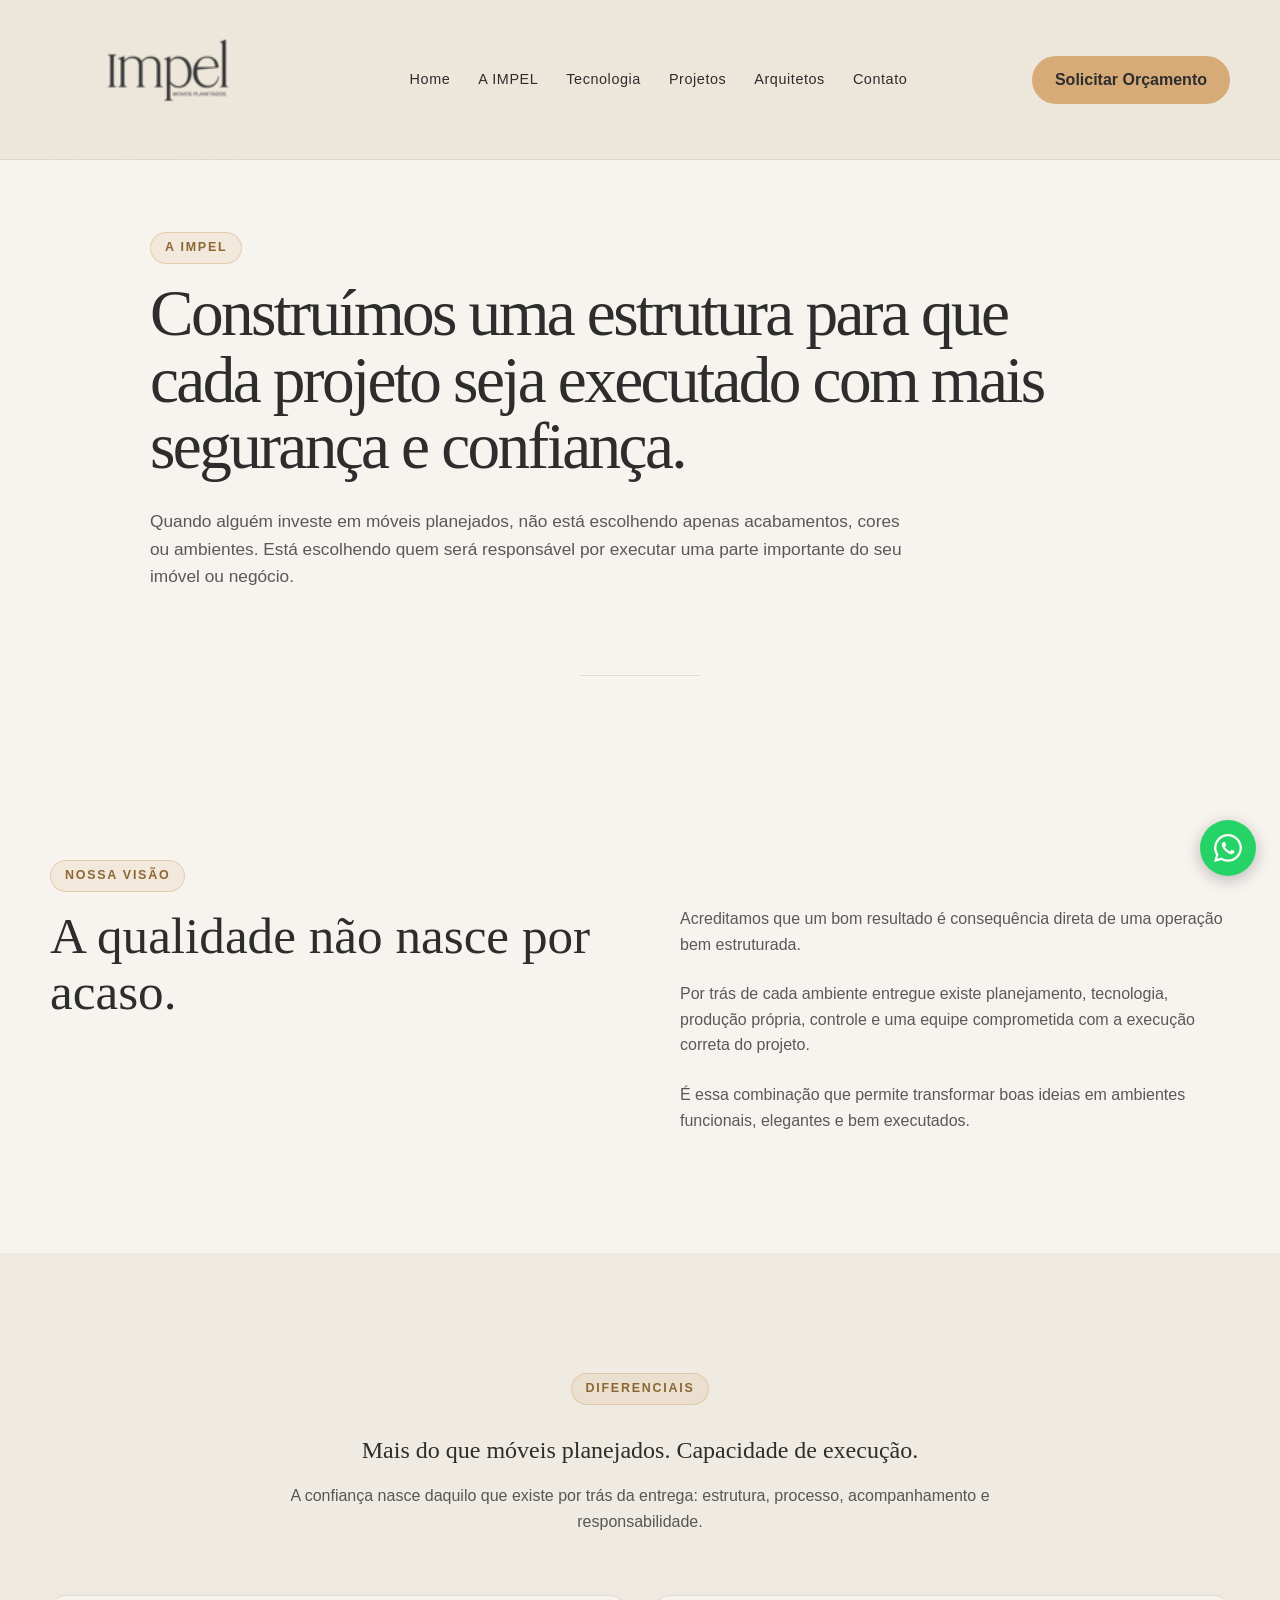
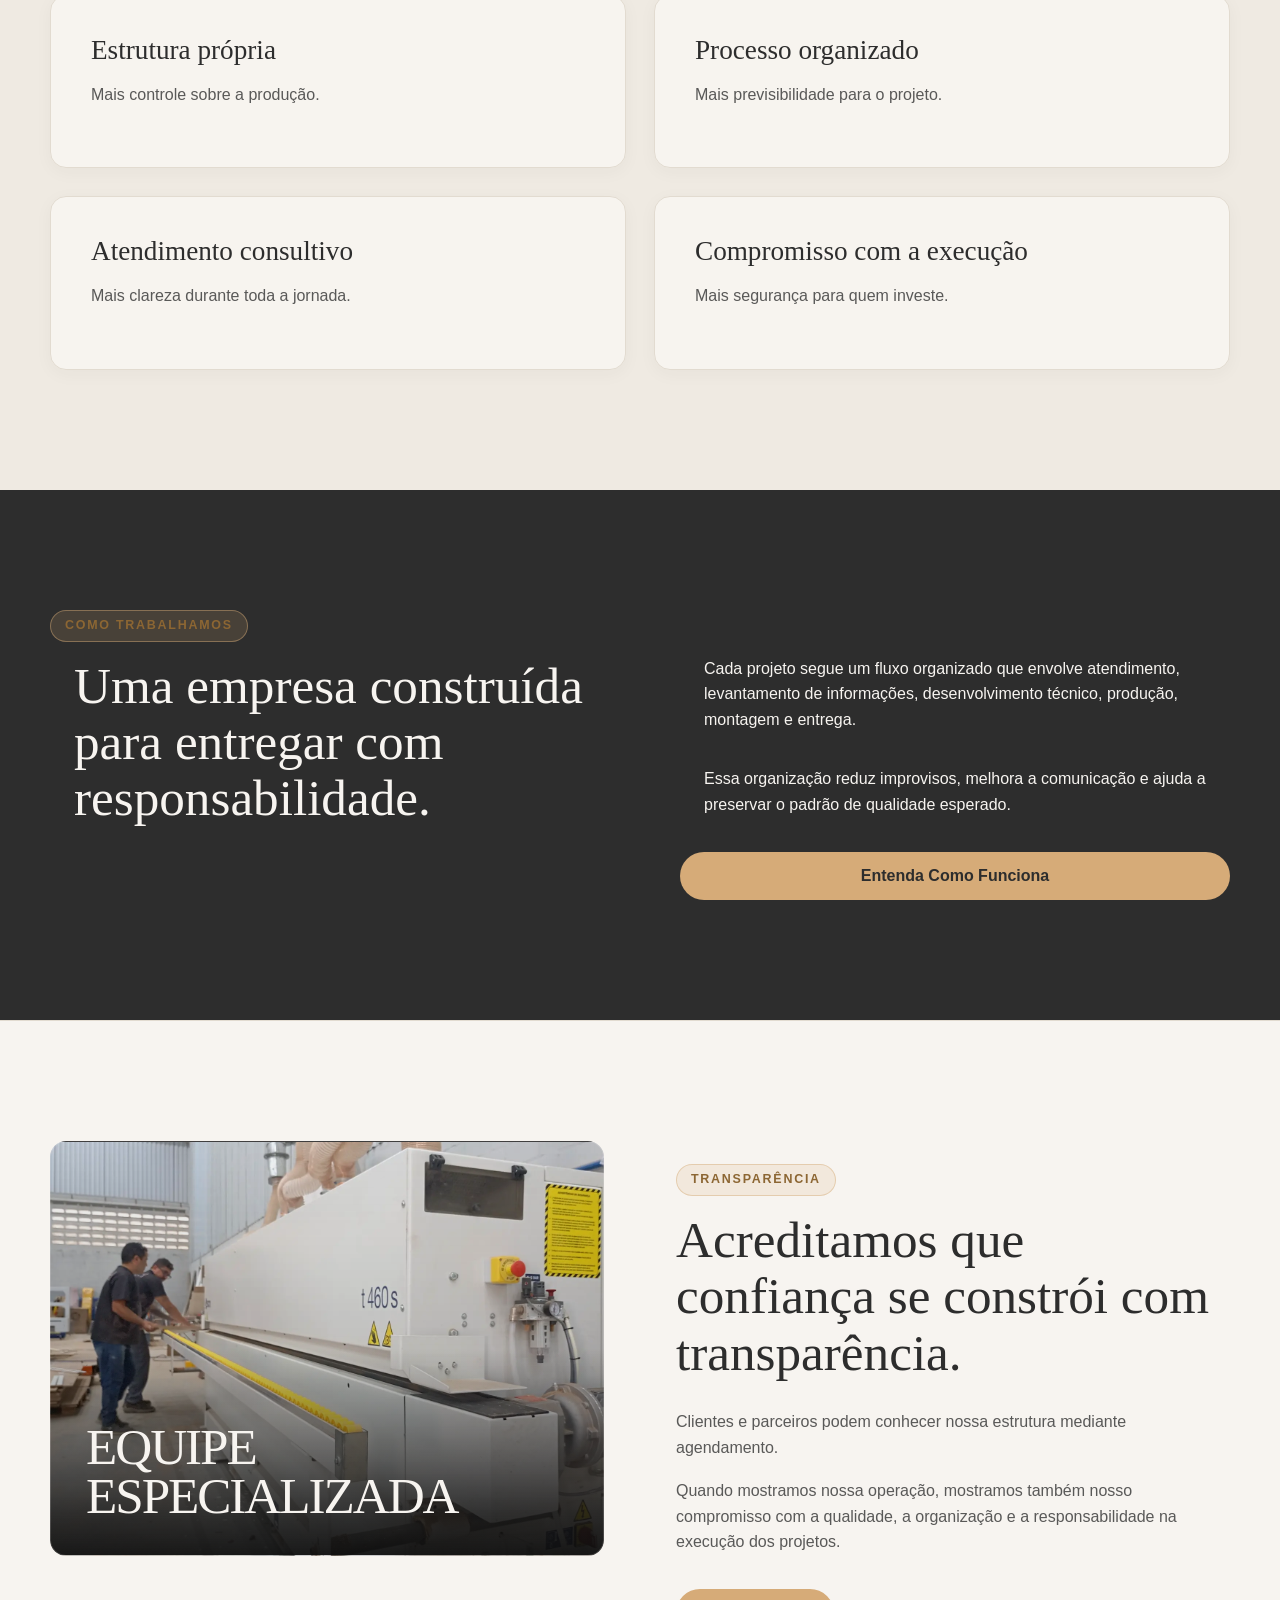
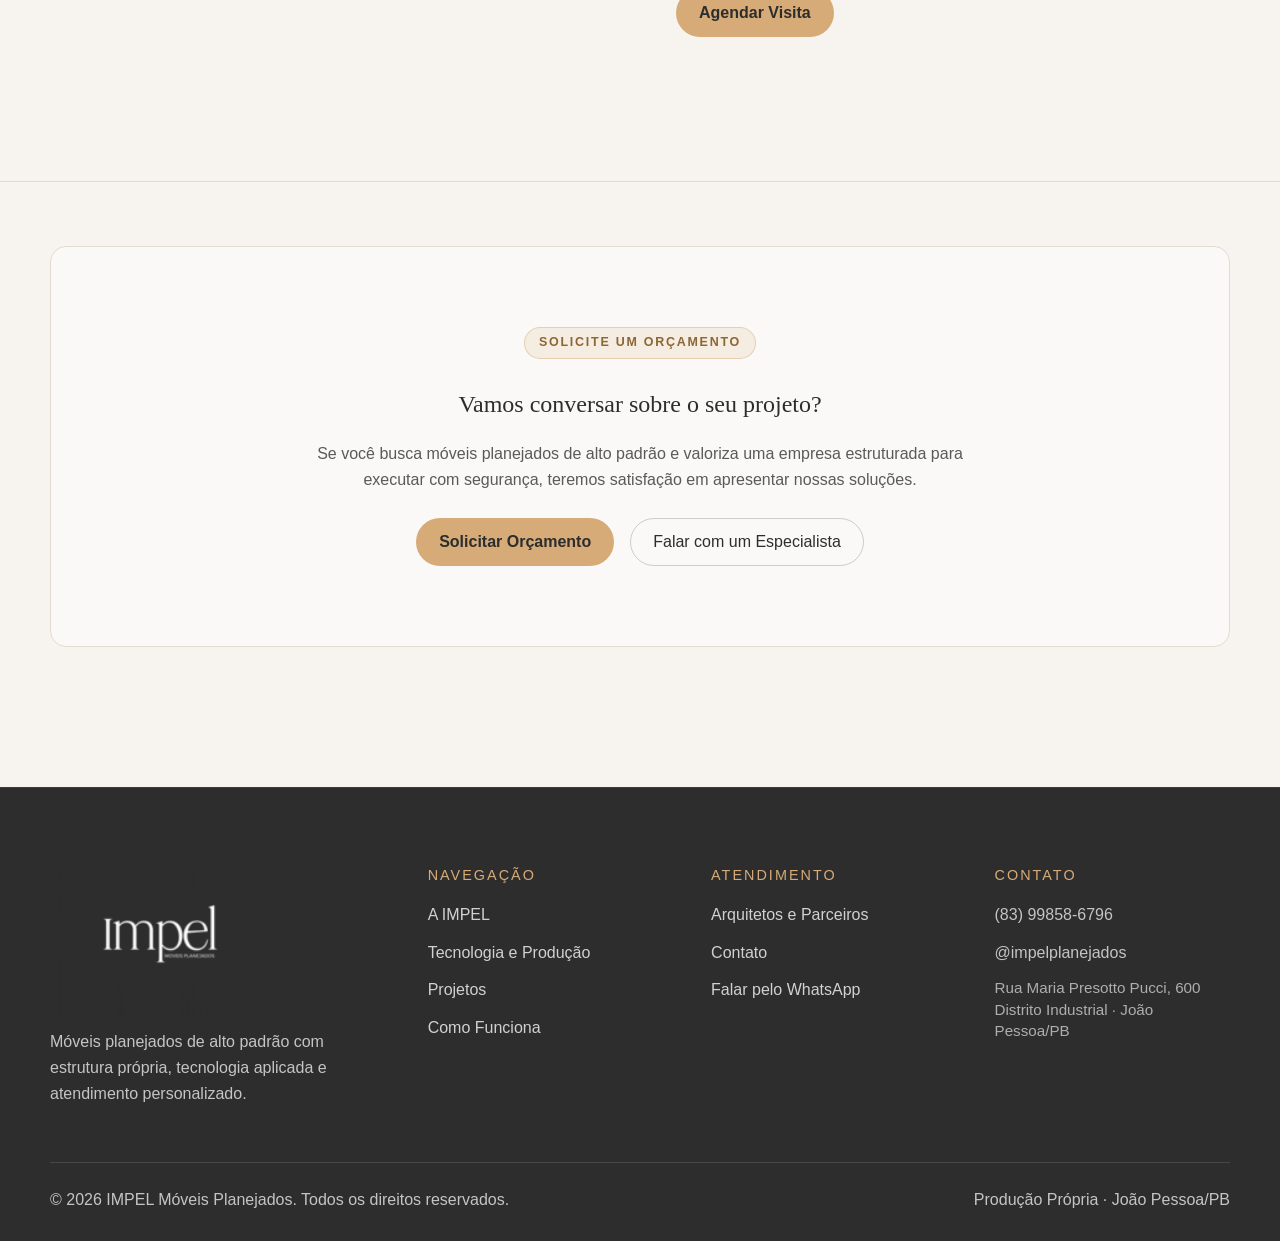
==== a-impel.html @ 63edb533 "fix(site): padroniza paleta oficial, blinda gatilhos whatsapp e adiciona sitemap/open-graph" ====
<!DOCTYPE html>
<html lang="pt-BR">
<head>
  <meta charset="UTF-8" />
  <meta name="viewport" content="width=device-width, initial-scale=1.0" />

  <title>A IMPEL | Estrutura, Processo e Confiança</title>
  <link rel="icon" type="image/x-icon" href="/favicon.ico" />
  <link rel="apple-touch-icon" href="/assets/images/icon-192.png" />
  <meta name="description" content="Conheça a IMPEL e descubra por que estrutura, processo e capacidade de execução fazem diferença em um projeto de móveis planejados." />
  <link rel="canonical" href="https://impel-site.pages.dev/a-impel.html" />
  <meta property="og:type" content="website" />
  <meta property="og:url" content="https://impel-site.pages.dev/a-impel.html" />
  <meta property="og:title" content="A IMPEL | Indústria de Móveis Planejados" />
  <meta property="og:description" content="Conheça a fábrica própria, parque tecnológico e o processo produtivo de alto padrão da IMPEL Móveis Planejados." />
  <meta property="og:image" content="https://impel-site.pages.dev/assets/fabrica/cnc-operacao-impel.webp" />
  <meta name="twitter:card" content="summary_large_image" />

  <link rel="stylesheet" href="css/reset.css" />
  <link rel="stylesheet" href="css/variables.css" />
  <link rel="stylesheet" href="css/base.css" />
  <link rel="stylesheet" href="css/layout.css" />
  <link rel="stylesheet" href="css/components.css" />
  <link rel="stylesheet" href="css/pages.css" />
  <link rel="stylesheet" href="css/responsive.css" />
</head>

<body>
  <div id="site-header"></div>

  <main>
    <section class="page-hero">
      <div class="container page-hero-content">
        <span class="eyebrow">A IMPEL</span>
        <h1>Construímos uma estrutura para que cada projeto seja executado com mais segurança e confiança.</h1>
        <p>
          Quando alguém investe em móveis planejados, não está escolhendo apenas acabamentos,
          cores ou ambientes. Está escolhendo quem será responsável por executar uma parte
          importante do seu imóvel ou negócio.
        </p>
      </div>
    </section>

<div class="section-divider"></div>

    <section class="section">
      <div class="container section-grid">
        <div>
          <span class="eyebrow">Nossa visão</span>
          <h2>A qualidade não nasce por acaso.</h2>
        </div>

        <div class="section-text">
          <p>
            Acreditamos que um bom resultado é consequência direta de uma operação bem estruturada.
          </p>
          <p>
            Por trás de cada ambiente entregue existe planejamento, tecnologia, produção própria,
            controle e uma equipe comprometida com a execução correta do projeto.
          </p>
          <p>
            É essa combinação que permite transformar boas ideias em ambientes funcionais,
            elegantes e bem executados.
          </p>
        </div>
      </div>
    </section>

    <section class="section section-muted">
      <div class="container">
        <div class="section-heading">
          <span class="eyebrow">Diferenciais</span>
          <h2>Mais do que móveis planejados. Capacidade de execução.</h2>
          <p>
            A confiança nasce daquilo que existe por trás da entrega: estrutura, processo,
            acompanhamento e responsabilidade.
          </p>
        </div>

        <div class="cards-grid">
          <article class="info-card">
            <h3>Estrutura própria</h3>
            <p>Mais controle sobre a produção.</p>
          </article>

          <article class="info-card">
            <h3>Processo organizado</h3>
            <p>Mais previsibilidade para o projeto.</p>
          </article>

          <article class="info-card">
            <h3>Atendimento consultivo</h3>
            <p>Mais clareza durante toda a jornada.</p>
          </article>

          <article class="info-card">
            <h3>Compromisso com a execução</h3>
            <p>Mais segurança para quem investe.</p>
          </article>
        </div>
      </div>
    </section>

    <section class="section section-dark">
      <div class="container section-grid">
        <div>
          <span class="eyebrow">Como trabalhamos</span>
          <h2>Uma empresa construída para entregar com responsabilidade.</h2>
        </div>

        <div class="section-text">
          <p>
            Cada projeto segue um fluxo organizado que envolve atendimento, levantamento de informações,
            desenvolvimento técnico, produção, montagem e entrega.
          </p>
          <p>
            Essa organização reduz improvisos, melhora a comunicação e ajuda a preservar o padrão
            de qualidade esperado.
          </p>

          <a href="como-funciona.html" class="btn btn-light">Entenda Como Funciona</a>
        </div>
      </div>
    </section>

    <section class="section structure-preview">
      <div class="container structure-grid">
        <div class="structure-visual">
          <div class="image-placeholder" data-bg style="background-image: url('/assets/fabrica/coladeira-borda-equipe.webp');">
            <span>Equipe Especializada</span>
          </div>
        </div>

        <div class="structure-content">
          <span class="eyebrow">Transparência</span>
          <h2>Acreditamos que confiança se constrói com transparência.</h2>
          <p>
            Clientes e parceiros podem conhecer nossa estrutura mediante agendamento.
          </p>
          <p>
            Quando mostramos nossa operação, mostramos também nosso compromisso com a qualidade,
            a organização e a responsabilidade na execução dos projetos.
          </p>

          <a class="btn btn-primary" href=\"https://wa.me/5583998586796?text=Ol%C3%A1%2C%20gostaria%20de%20solicitar%20um%20or%C3%A7amento%20para%20meu%20projeto.\" target=\"_blank\" rel=\"noopener\">Agendar Visita</a>
        </div>
      </div>
    </section>

    <section class="section final-cta">
      <div class="container final-cta-box">
        <span class="eyebrow">Solicite um orçamento</span>
        <h2>Vamos conversar sobre o seu projeto?</h2>
        <p>
          Se você busca móveis planejados de alto padrão e valoriza uma empresa estruturada
          para executar com segurança, teremos satisfação em apresentar nossas soluções.
        </p>

        <div class="hero-actions">
          <a class="btn btn-primary" href=\"https://wa.me/5583998586796?text=Ol%C3%A1%2C%20gostaria%20de%20solicitar%20um%20or%C3%A7amento%20para%20meu%20projeto.\" target=\"_blank\" rel=\"noopener\">Solicitar Orçamento</a>
          <button class="btn btn-secondary" data-whatsapp>Falar com um Especialista</button>
        </div>
      </div>
    </section>
  </main>

  <div id="site-footer"></div>

  <a class="whatsapp-float" href=\"https://wa.me/5583998586796?text=Ol%C3%A1%2C%20gostaria%20de%20solicitar%20um%20or%C3%A7amento%20para%20meu%20projeto.\" target=\"_blank\" rel=\"noopener\" style=\"text-decoration: none;\" aria-label="Falar no WhatsApp">
    <svg viewBox="0 0 32 32">
      <path d="M16 2a13.9 13.9 0 0 0-12 20.9L2 30l7.3-1.9A13.9 13.9 0 1 0 16 2zm0 25.5a11.5 11.5 0 0 1-5.9-1.6l-.4-.3-4.4 1.1 1.2-4.2-.3-.4A11.6 11.6 0 1 1 16 27.5zm6.4-8.6c-.3-.2-2-.9-2.3-1s-.5-.2-.7.2-.8 1-1 1.2-.4.2-.7 0a9.2 9.2 0 0 1-2.7-1.7 10.1 10.1 0 0 1-1.9-2.3c-.2-.3 0-.5.1-.7l.5-.6c.2-.2.3-.4.4-.6a.7.7 0 0 0 0-.7c-.1-.2-.7-1.7-.9-2.3s-.5-.5-.7-.5h-.6a1.2 1.2 0 0 0-.9.4 3.7 3.7 0 0 0-1.2 2.7 6.4 6.4 0 0 0 1.4 3.5 14.7 14.7 0 0 0 5.6 5 5 5 0 0 0 3.3.6 3.1 3.1 0 0 0 2.1-1.5 2.5 2.5 0 0 0 .2-1.5c-.1-.1-.3-.2-.6-.3z"/>
    </svg>
  </a>

  <script src="js/includes.js"></script>
  <script src="data/settings.js"></script>
  <script src="data/company.js"></script>
  <script src="js/whatsapp.js"></script>
  <script src="js/forms.js"></script>
  <script src="js/menu.js"></script>
  <script src="js/main.js"></script>
</body>
</html>
---- css/variables.css ----
:root {
  --color-charcoal: #2D2D2D;
  --color-taupe: #AF9F8F;
  --color-gold: #D6AB78;
  --color-sage: #C4C7AC;

  /* Cores de fundo oficiais IMPEL */
  --color-offwhite: #F7F4F0;
  --color-muted: #EFEAE2;
  --color-line: #E2DBD0;
  --color-white: #ffffff;

  --font-title: Georgia, "Times New Roman", serif;
  --font-body: "Montserrat", Arial, sans-serif;

  --container: 1180px;
  --radius: 16px;
  --transition: 300ms ease;
}
---- css/base.css ----
body {
  font-family: var(--font-body);
  background: var(--color-offwhite);
  color: var(--color-charcoal);
  line-height: 1.6;
  position: relative;
  overflow-x: hidden;
}

/* body::before com reticula removido para eliminar distorcao cromatica */

.container {
  width: min(100% - 32px, var(--container));
  margin-inline: auto;
}

h1,
h2,
h3 {
  font-family: var(--font-title);
  line-height: 1.1;
  font-weight: 400;
}

h1 {
  font-size: clamp(2.2rem, 5.1vw, 4.45rem);
  line-height: 1.02;
  letter-spacing: -0.04em;
}

p {
  font-size: 1rem;
  color: rgba(45, 45, 45, 0.78);
}
---- css/layout.css ----
.site-header {
  position: sticky;
  top: 0;
  z-index: 50;
  background: rgba(236, 229, 216, 0.95);
  backdrop-filter: blur(16px);
  border-bottom: 1px solid rgba(45, 45, 45, 0.08);
}

.header-content {
  min-height: 68px;
  display: flex;
  align-items: center;
  justify-content: space-between;
  gap: 32px;
}

.brand {
  display: inline-flex;
  align-items: center;
  width: 235px;
  flex-shrink: 0;
}

.brand img {
  width: 100%;
  height: auto;
  display: block;
}

.desktop-nav {
  display: flex;
  align-items: center;
  gap: 28px;
  font-size: 0.9rem;
  letter-spacing: 0.04em;
  font-weight: 500;
}

.desktop-nav a {
  color: var(--color-charcoal);
  transition: 0.2s ease;
}

.desktop-nav a:hover {
  color: var(--color-gold);
}

.hero {
  min-height: calc(100vh - 68px);
  display: flex;
  align-items: center;
  padding: 38px 0 64px;
}

.hero-grid {
  display: grid;
  grid-template-columns: 1.05fr 0.95fr;
  gap: 24px;
  align-items: center;
}

.hero-content {
  max-width: 700px;
}

.eyebrow {
  display: inline-flex;
  align-items: center;
  margin-bottom: 16px;
  padding: 5px 14px;
  font-size: 0.78rem;
  font-weight: 600;
  text-transform: uppercase;
  letter-spacing: 0.14em;
  color: #8c6633;
  background: rgba(214, 171, 120, 0.16);
  border: 1px solid rgba(214, 171, 120, 0.45);
  border-radius: 999px;
}

.hero-content p {
  max-width: 650px;
  margin-top: 20px;
  font-size: 1.04rem;
}

.hero-actions {
  display: flex;
  gap: 16px;
  margin-top: 26px;
  flex-wrap: wrap;
}

.hero-card {
  min-height: 420px;
  border-radius: var(--radius);
  background: var(--color-taupe);
  display: flex;
  align-items: flex-end;
  padding: 56px;
  color: var(--color-offwhite);
}

.hero-card p {
  color: var(--color-offwhite);
  font-family: var(--font-title);
  font-size: clamp(1.6rem, 2.5vw, 2.5rem);
  line-height: 1.05;
}
---- css/components.css ----
.btn {
  display: inline-flex;
  align-items: center;
  justify-content: center;
  min-height: 48px;
  padding: 0 22px;
  border: 1px solid transparent;
  border-radius: 999px;
  cursor: pointer;
  transition: var(--transition);
  font-weight: 500;
}

.btn-primary {
  background: var(--color-gold);
  color: var(--color-charcoal);
  font-weight: 600;
}

.btn-primary:hover {
  background: var(--color-charcoal);
  color: var(--color-white);
}

.btn-secondary {
  background: transparent;
  color: var(--color-charcoal);
  border-color: rgba(45, 45, 45, 0.22);
}

.btn-secondary:hover {
  border-color: var(--color-gold);
  color: var(--color-gold);
}

.btn-light {
  background: var(--color-gold);
  color: var(--color-charcoal);
  font-weight: 600;
}

.btn-light:hover {
  background: var(--color-offwhite);
  color: var(--color-charcoal);
}

.whatsapp-float {
  position: fixed;
  right: 24px;
  bottom: 24px;
  z-index: 99;
  width: 56px;
  height: 56px;
  border-radius: 50%;
  background: #25D366;
  border: none;
  display: flex;
  align-items: center;
  justify-content: center;
  cursor: pointer;
  box-shadow: 0 4px 16px rgba(0, 0, 0, 0.25);
  transition: transform 0.25s ease, box-shadow 0.25s ease, background 0.25s ease;
  padding: 0;
}

.whatsapp-float svg {
  width: 32px;
  height: 32px;
  fill: #ffffff;
}

.whatsapp-float:hover {
  transform: translateY(-3px) scale(1.03);
  box-shadow: 0 8px 24px rgba(37, 211, 102, 0.35);
  background: #20ba5a;
}

.mobile-menu-toggle {
  display: none;
  width: 44px;
  height: 44px;
  border: 1px solid rgba(45, 45, 45, 0.16);
  border-radius: 999px;
  background: var(--color-offwhite);
  color: var(--color-charcoal);
  font-size: 1.35rem;
  cursor: pointer;
  align-items: center;
  justify-content: center;
}

.mobile-nav {
  display: none;
}

.desktop-nav a {
  letter-spacing: 0.04em;
  font-weight: 500;
  color: var(--color-charcoal);
}

.info-card,
.stat-card,
.step-card,
.process-card,
.project-card,
.portfolio-card,
.contact-card {
  background: rgba(255, 255, 255, 0.45);
  border: 1px solid var(--color-line);
  border-radius: var(--radius);
  box-shadow: 0 4px 18px rgba(45, 45, 45, 0.04);
  transition: var(--transition);
}

.stat-card:hover,
.step-card:hover,
.process-card:hover,
.project-card:hover,
.portfolio-card:hover,
.contact-card:hover {
  border-color: var(--color-taupe);
  transform: translateY(-4px);
  box-shadow: 0 10px 24px rgba(45, 45, 45, 0.08);
}

/* Hover unificado sem piscar cinza */

.section-muted {
  background: var(--color-muted);
}

.section-divider {
  width: 120px;
  height: 1px;
  background: var(--color-line);
  margin: 0 auto 64px;
}

.final-cta {
  padding-top: 64px;
}

.section-dark .info-card {
  background: rgba(255, 255, 255, 0.04);
  border: 1px solid rgba(214, 171, 120, 0.18);
}

.section-dark .info-card:hover {
  background: rgba(255, 255, 255, 0.07);
}

.section-dark .info-card h3 {
  color: var(--color-gold);
}

.section-dark .info-card p {
  color: rgba(255, 255, 255, 0.75);
}

.site-footer {
  background: var(--color-charcoal);
  color: var(--color-offwhite);
  padding: 80px 0 28px;
  border-top: 1px solid rgba(255, 255, 255, 0.08);
}



.footer-grid {
  align-items: start;
  display: grid;
  grid-template-columns: 1.4fr 1fr 1fr 1fr;
  gap: 48px;
}

.footer-brand {
  display: inline-flex;
  width: 220px;
  margin-bottom: 24px;
}

.footer-brand img {
  width: 100%;
  height: auto;
  display: block;
}

.site-footer h3 {
  font-family: var(--font-body);
  font-size: 0.9rem;
  text-transform: uppercase;
  letter-spacing: 0.14em;
  color: var(--color-gold);
  margin-bottom: 18px;
}

.site-footer a,
.site-footer button {
  display: block;
  margin-bottom: 12px;
  color: rgba(255, 255, 255, 0.78);
  background: none;
  border: none;
  padding: 0;
  cursor: pointer;
  text-align: left;
  transition: var(--transition);
}

.site-footer a:hover,
.site-footer button:hover {
  color: var(--color-gold);
}

.site-footer p {
  color: rgba(255, 255, 255, 0.72);
}

.footer-bottom {
  margin-top: 56px;
  padding-top: 24px;
  border-top: 1px solid rgba(255, 255, 255, 0.12);
  display: flex;
  justify-content: space-between;
  gap: 24px;
}

.btn-primary {
  transition: 0.25s ease;
}

.btn-primary:hover {
  background: #d6ab78;
  color: #2d2d2d;
}

.site-footer a,
.site-footer button,
.desktop-nav a {
  transition: 0.2s ease;
}

.site-footer a:hover,
.site-footer button:hover,
.desktop-nav a:hover {
  color: var(--color-gold);
}
---- css/pages.css ----
.section {
  padding: 120px 0;
}

.section-muted {
  background: var(--color-muted);
}

.section-dark {
  background: var(--color-charcoal);
  color: var(--color-offwhite);
}

.section-dark h2,
.section-dark p,
.section-dark li {
  color: var(--color-offwhite);
  list-style: none;
  position: relative;
  padding-left: 24px;
  margin-bottom: 10px;
}

.section-dark li::before {
  content: "•";
  position: absolute;
  left: 0;
  color: var(--color-gold);
  font-size: 1.4rem;
  line-height: 1;
}

.section-grid {
  display: grid;
  grid-template-columns: 1fr 1fr;
  gap: 80px;
  align-items: start;
}

.section-grid h2 {
  font-size: clamp(2rem, 4vw, 3.5rem);
}

.section-text {
  display: flex;
  flex-direction: column;
  gap: 24px;
  padding-top: 46px;
}

.section-heading {
  max-width: 760px;
  margin: 0 auto 60px;
  text-align: center;
}

.section-heading h2 {
  margin-top: 16px;
  margin-bottom: 20px;
}

.section-heading.center {
  text-align: center;
  max-width: 900px;
  margin: 0 auto 64px;
}

.section-heading.center h2 {
  margin-top: 12px;
}

.section-divider {
  width: 120px;
  height: 1px;
  background: var(--color-line);
  margin: 0 auto 64px;
}

.cards-grid,
.stats-grid,
.projects-grid,
.portfolio-grid,
.process-grid {
  display: grid;
  gap: 28px;
}

.cards-grid {
  grid-template-columns: repeat(2, 1fr);
}

.stats-grid {
  grid-template-columns: repeat(4, 1fr);
  gap: 24px;
}

.projects-grid,
.portfolio-grid {
  grid-template-columns: repeat(3, 1fr);
}

.process-grid {
  grid-template-columns: repeat(4, 1fr);
}

.info-card,
.stat-card,
.step-card,
.process-card,
.project-card,
.portfolio-card,
.contact-card {
  background: rgba(255, 255, 255, 0.45);
  border: 1px solid var(--color-line);
  border-radius: var(--radius);
  transition: var(--transition);
}

.info-card:hover,
.stat-card:hover,
.step-card:hover,
.process-card:hover,
.project-card:hover,
.portfolio-card:hover,
.contact-card:hover {
  border-color: var(--color-taupe);
  transform: translateY(-4px);
}

.info-card {
  padding: 40px;
}

.info-card h3 {
  margin-bottom: 16px;
  font-size: 1.7rem;
}

.info-card p {
  margin-bottom: 20px;
}

.stat-card {
  padding: 40px 32px;
  text-align: center;
}

.stat-card h3 {
  margin-bottom: 16px;
}

.stat-card p {
  margin: 0;
}

.steps-grid {
  display: grid;
  grid-template-columns: repeat(4, 1fr);
  gap: 24px;
}

.step-card {
  padding: 28px;
  text-align: center;
}

.step-card span,
.process-card span {
  display: block;
  font-size: 2rem;
  margin-bottom: 16px;
  color: var(--color-gold);
}

.step-card h3,
.process-card h3 {
  margin-bottom: 14px;
}

.process-card {
  padding: 34px;
}

.process-card strong {
  display: block;
  margin-top: 24px;
  margin-bottom: 8px;
  color: var(--color-charcoal);
}

.process-card-wide {
  grid-column: span 3;
}

.feature-list {
  margin-top: 32px;
  margin-bottom: 32px;
  padding-left: 18px;
}

.feature-list li {
  margin-bottom: 12px;
}

.text-link {
  display: inline-block;
  margin-top: 8px;
  font-weight: 600;
}

.center-action {
  text-align: center;
  margin-top: 48px;
}

.final-cta {
  padding-top: 64px;
  padding-bottom: 140px;
}

.final-cta-box {
  background: rgba(255, 255, 255, 0.45);
  border-radius: var(--radius);
  padding: 80px;
  text-align: center;
  border: 1px solid var(--color-line);
}

.final-cta-box h2 {
  margin-top: 16px;
  margin-bottom: 24px;
}

.final-cta-box p {
  max-width: 700px;
  margin: 0 auto;
}

.final-cta-box .hero-actions {
  justify-content: center;
}

.stats-section {
  padding: 120px 0;
}

.structure-preview {
  border-top: 1px solid var(--color-line);
  border-bottom: 1px solid var(--color-line);
}

.structure-grid {
  display: grid;
  grid-template-columns: 1fr 1fr;
  gap: 72px;
  align-items: center;
}

.structure-visual {
  min-height: 520px;
}

.image-placeholder {
  width: 100%;
  aspect-ratio: 4 / 3;
  min-height: 280px;
  border-radius: var(--radius);
  background: linear-gradient(145deg, #AF9F8F 0%, #2D2D2D 100%);
  display: flex;
  flex-direction: column;
  justify-content: flex-end;
  align-items: flex-start;
  padding: clamp(24px, 4vw, 36px);
  overflow: hidden;
  position: relative;
}

.image-placeholder::before {
  content: "";
  position: absolute;
  inset: 24px;
  border: 1px solid rgba(247, 244, 240, 0.18);
  border-radius: calc(var(--radius) - 4px);
}

.image-placeholder span {
  position: relative;
  z-index: 1;
  color: var(--color-offwhite);
  font-family: var(--font-title);
  font-size: clamp(2.2rem, 4vw, 3.9rem);
  line-height: 0.95;
  letter-spacing: -0.04em;
  text-transform: uppercase;
  max-width: 420px;
}


.structure-content {
  display: flex;
  flex-direction: column;
  align-items: flex-start;
}

.structure-content h2 {
  font-size: clamp(2rem, 4vw, 3.5rem);
  margin-bottom: 28px;
}

.structure-content p + p {
  margin-top: 18px;
}

.structure-content .btn {
  margin-top: 34px;
}

.projects-preview {
  background: #faf8f5;
}

.project-card {
  overflow: hidden;
}

.project-image,
.portfolio-image {
  min-height: 280px;
  background:
    linear-gradient(rgba(45, 45, 45, 0.18), rgba(45, 45, 45, 0.46)),
    linear-gradient(135deg, var(--color-taupe), var(--color-charcoal));
}

.project-card h3 {
  padding: 28px 28px 12px;
}

.project-card p {
  padding: 0 28px 28px;
}

.page-hero {
  padding: 72px 0 84px;
  background: var(--color-offwhite);
}

.page-hero-content {
  max-width: 980px;
}

.page-hero h1 {
  max-width: 920px;
}

.page-hero p {
  max-width: 760px;
  margin-top: 28px;
  font-size: 1.08rem;
}

.project-filter {
  display: flex;
  justify-content: center;
  gap: 14px;
  margin-bottom: 56px;
  flex-wrap: wrap;
}

.filter-pill {
  display: inline-flex;
  align-items: center;
  justify-content: center;
  min-height: 42px;
  padding: 0 18px;
  border-radius: 999px;
  border: 1px solid rgba(45, 45, 45, 0.16);
  color: var(--color-charcoal);
  background: transparent;
  font-size: 0.92rem;
}

.filter-pill.active,
.filter-pill:hover {
  background: var(--color-charcoal);
  color: var(--color-offwhite);
}

.portfolio-card {
  overflow: hidden;
}

.portfolio-content {
  padding: 28px;
}

.portfolio-content span {
  display: inline-block;
  margin-bottom: 12px;
  color: var(--color-gold);
  font-size: 0.78rem;
  text-transform: uppercase;
  letter-spacing: 0.16em;
}

.portfolio-content h3 {
  margin-bottom: 12px;
}

.contact-grid {
  display: grid;
  grid-template-columns: 0.9fr 1.1fr;
  gap: 32px;
  align-items: stretch;
}

.contact-card {
  padding: 44px;
}

.contact-card h2 {
  margin: 14px 0 18px;
}

.contact-list {
  list-style: none;
  margin: 28px 0;
  padding: 0;
}

.contact-list li {
  margin-bottom: 12px;
  color: rgba(45, 45, 45, 0.78);
}

.contact-form {
  display: flex;
  flex-direction: column;
  gap: 16px;
  margin-top: 24px;
}

.contact-form input,
.contact-form textarea {
  width: 100%;
  min-height: 52px;
  padding: 14px 16px;
  border: 1px solid rgba(45, 45, 45, 0.14);
  border-radius: 14px;
  background: var(--color-offwhite);
  color: var(--color-charcoal);
  outline: none;
}

.contact-form textarea {
  min-height: 150px;
  resize: vertical;
}

.contact-form input:focus,
.contact-form textarea:focus {
  border-color: var(--color-gold);
  background: white;
}

.contact-form .btn {
  align-self: flex-start;
  margin-top: 4px;
}
/* Refinamento dos cards de portfolio e imagens */
.portfolio-card,
.project-card {
  transition: transform 0.3s ease, box-shadow 0.3s ease;
}

.portfolio-card:hover,
.project-card:hover {
  transform: translateY(-4px);
  box-shadow: 0 16px 32px rgba(45, 45, 45, 0.08);
}

.portfolio-image,
.project-image {
  position: relative;
  overflow: hidden;
}

.portfolio-image img,
.project-image img {
  width: 100%;
  height: 100%;
  object-fit: cover;
  transition: transform 0.5s ease;
}

.portfolio-card:hover .portfolio-image img,
.project-card:hover .project-image img {
  transform: scale(1.04);
}

/* Imagens reais aplicadas na estrutura institucional */
.image-placeholder[data-bg] {
  background-size: cover;
  background-position: center;
  position: relative;
}

.image-placeholder[data-bg]::before {
  content: "";
  position: absolute;
  inset: 0;
  background: linear-gradient(180deg, rgba(45, 45, 45, 0.25) 0%, rgba(45, 45, 45, 0.78) 100%);
  border-radius: inherit;
  z-index: 0;
}
/* Ajuste fino: imagem limpa no topo e gradiente concentrado na base do texto */
.image-placeholder[data-bg]::before {
  content: "";
  position: absolute;
  inset: 0;
  background: linear-gradient(
    to bottom,
    rgba(0, 0, 0, 0.05) 0%,
    rgba(0, 0, 0, 0.15) 50%,
    rgba(20, 20, 20, 0.85) 90%,
    rgba(15, 15, 15, 0.95) 100%
  ) !important;
  border-radius: inherit;
  z-index: 0;
}
---- css/responsive.css ----
html,
body {
  max-width: 100%;
  overflow-x: hidden;
}

@media (max-width: 900px) {
  .site-header {
    position: sticky;
    top: 0;
    z-index: 100;
  }

  .header-content {
    min-height: 72px;
    gap: 16px;
  }

  .brand {
    width: 170px;
    flex-shrink: 0;
  }

  .desktop-nav,
  .header-cta {
    display: none !important;
  }

  .mobile-menu-toggle {
    display: inline-flex;
    flex-shrink: 0;
  }

  .mobile-nav {
    display: none;
    background: var(--color-offwhite);
    border-top: 1px solid rgba(45, 45, 45, 0.08);
    padding: 20px 24px 24px;
  }

  .mobile-nav.is-open {
    display: flex;
    flex-direction: column;
    gap: 14px;
  }

  .mobile-nav a {
    padding: 12px 0;
    border-bottom: 1px solid rgba(45, 45, 45, 0.08);
  }

  .mobile-nav .btn {
    width: 100%;
    margin-top: 8px;
  }

  .hero {
    min-height: auto;
    padding: 56px 0 96px;
  }

  .hero-grid,
  .section-grid,
  .structure-grid,
  .contact-grid {
    grid-template-columns: 1fr;
    gap: 40px;
  }

  .cards-grid,
  .steps-grid,
  .stats-grid,
  .projects-grid,
  .portfolio-grid,
  .process-grid,
  .footer-grid {
    grid-template-columns: 1fr !important;
    width: 100%;
  }

  .step-card,
  .process-card,
  .portfolio-card,
  .project-card,
  .info-card,
  .stat-card,
  .contact-card {
    width: 100%;
    min-width: 0;
  }

  .process-card-wide {
    grid-column: span 1;
  }

  .hero-card {
    min-height: 320px;
    padding: 28px;
  }

  .structure-visual,
  .image-placeholder {
    min-height: 360px;
  }

  .hero-actions {
    width: 100%;
    flex-direction: column;
  }

  .hero-actions .btn {
    width: 100%;
  }

  .footer-bottom {
    flex-direction: column;
  }

  .contact-card {
    padding: 32px 24px;
  }

  .contact-form .btn {
    width: 100%;
  }

  .section-divider {
    margin-bottom: 40px;
  }

  /* whatsapp-float padronizado globalmente em components.css */
}

@media (max-width: 480px) {
  .container {
    width: min(100% - 24px, var(--container));
  }

  .brand {
    width: 150px;
  }

  .section,
  .stats-section {
    padding: 72px 0;
  }

  .page-hero {
    padding: 84px 0 64px;
  }

  .final-cta-box,
  .contact-card,
  .info-card,
  .stat-card,
  .process-card,
  .step-card {
    padding: 28px 22px;
  }
}
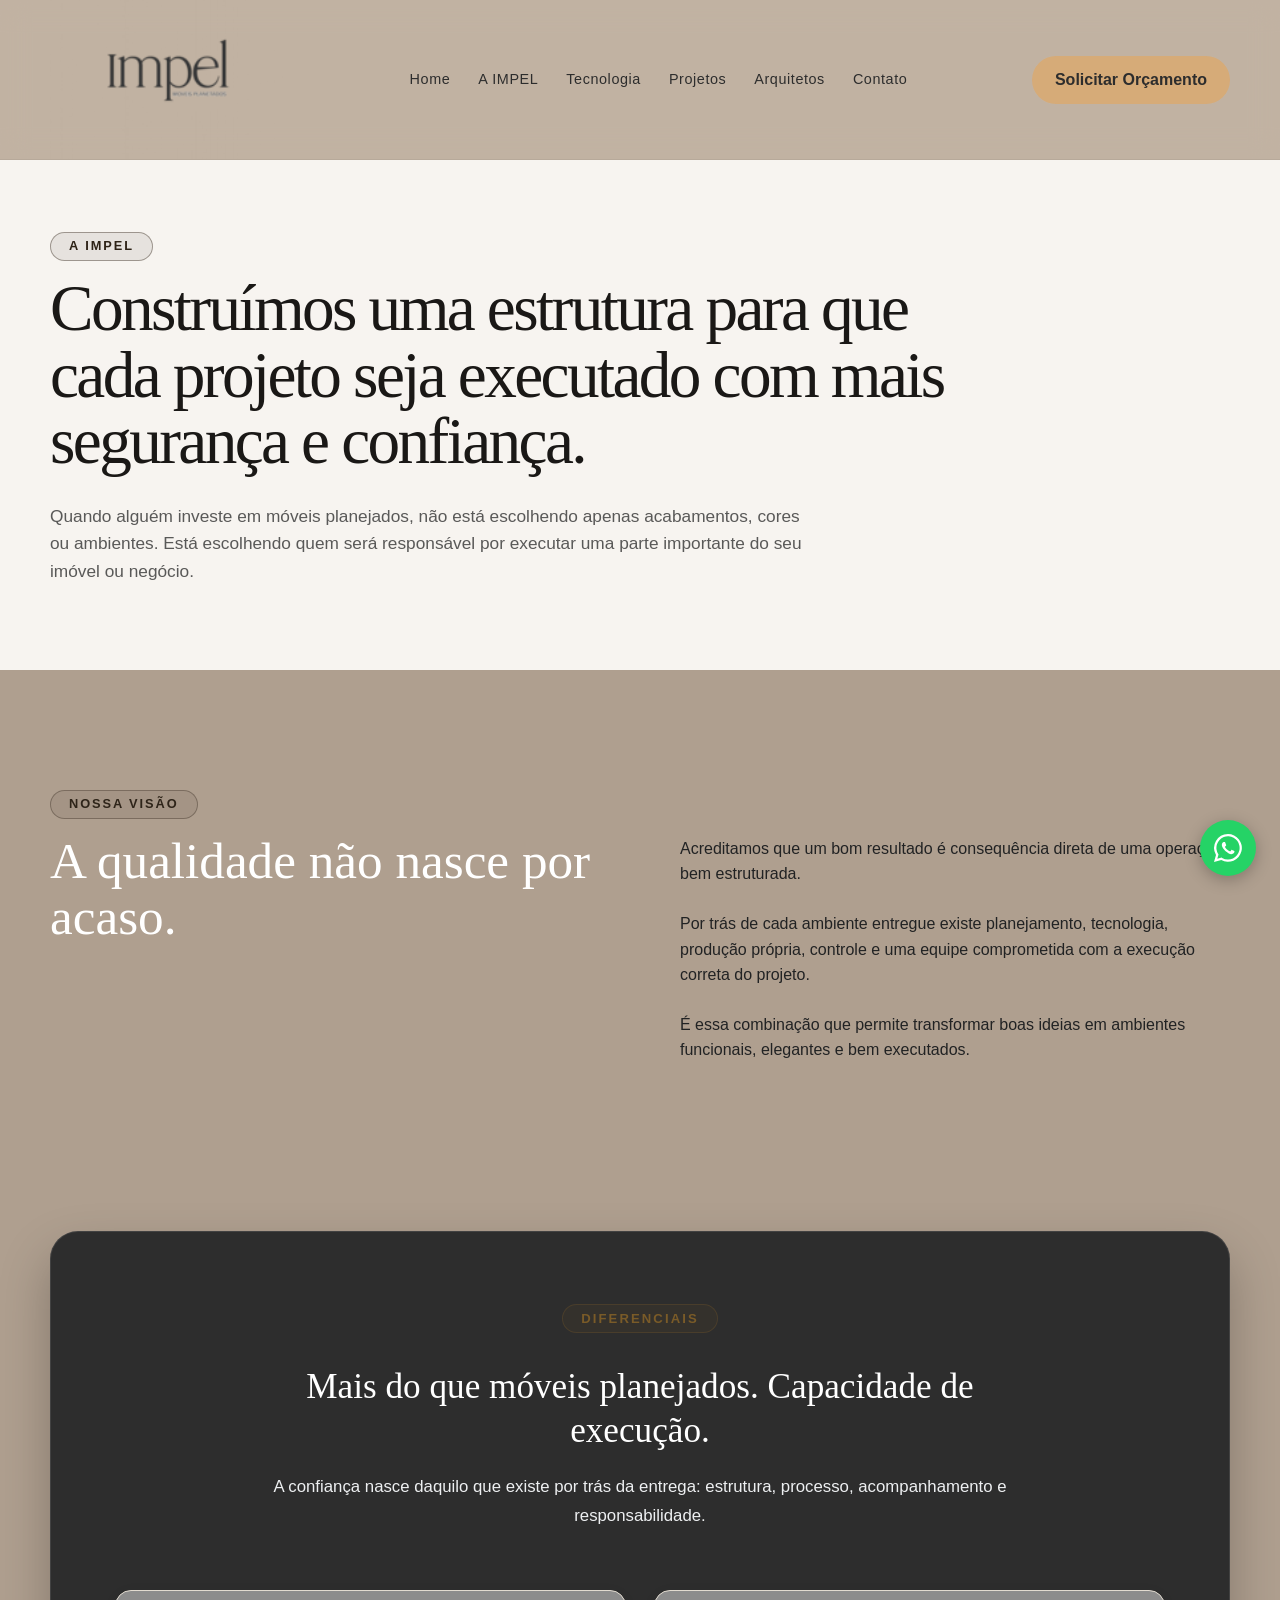
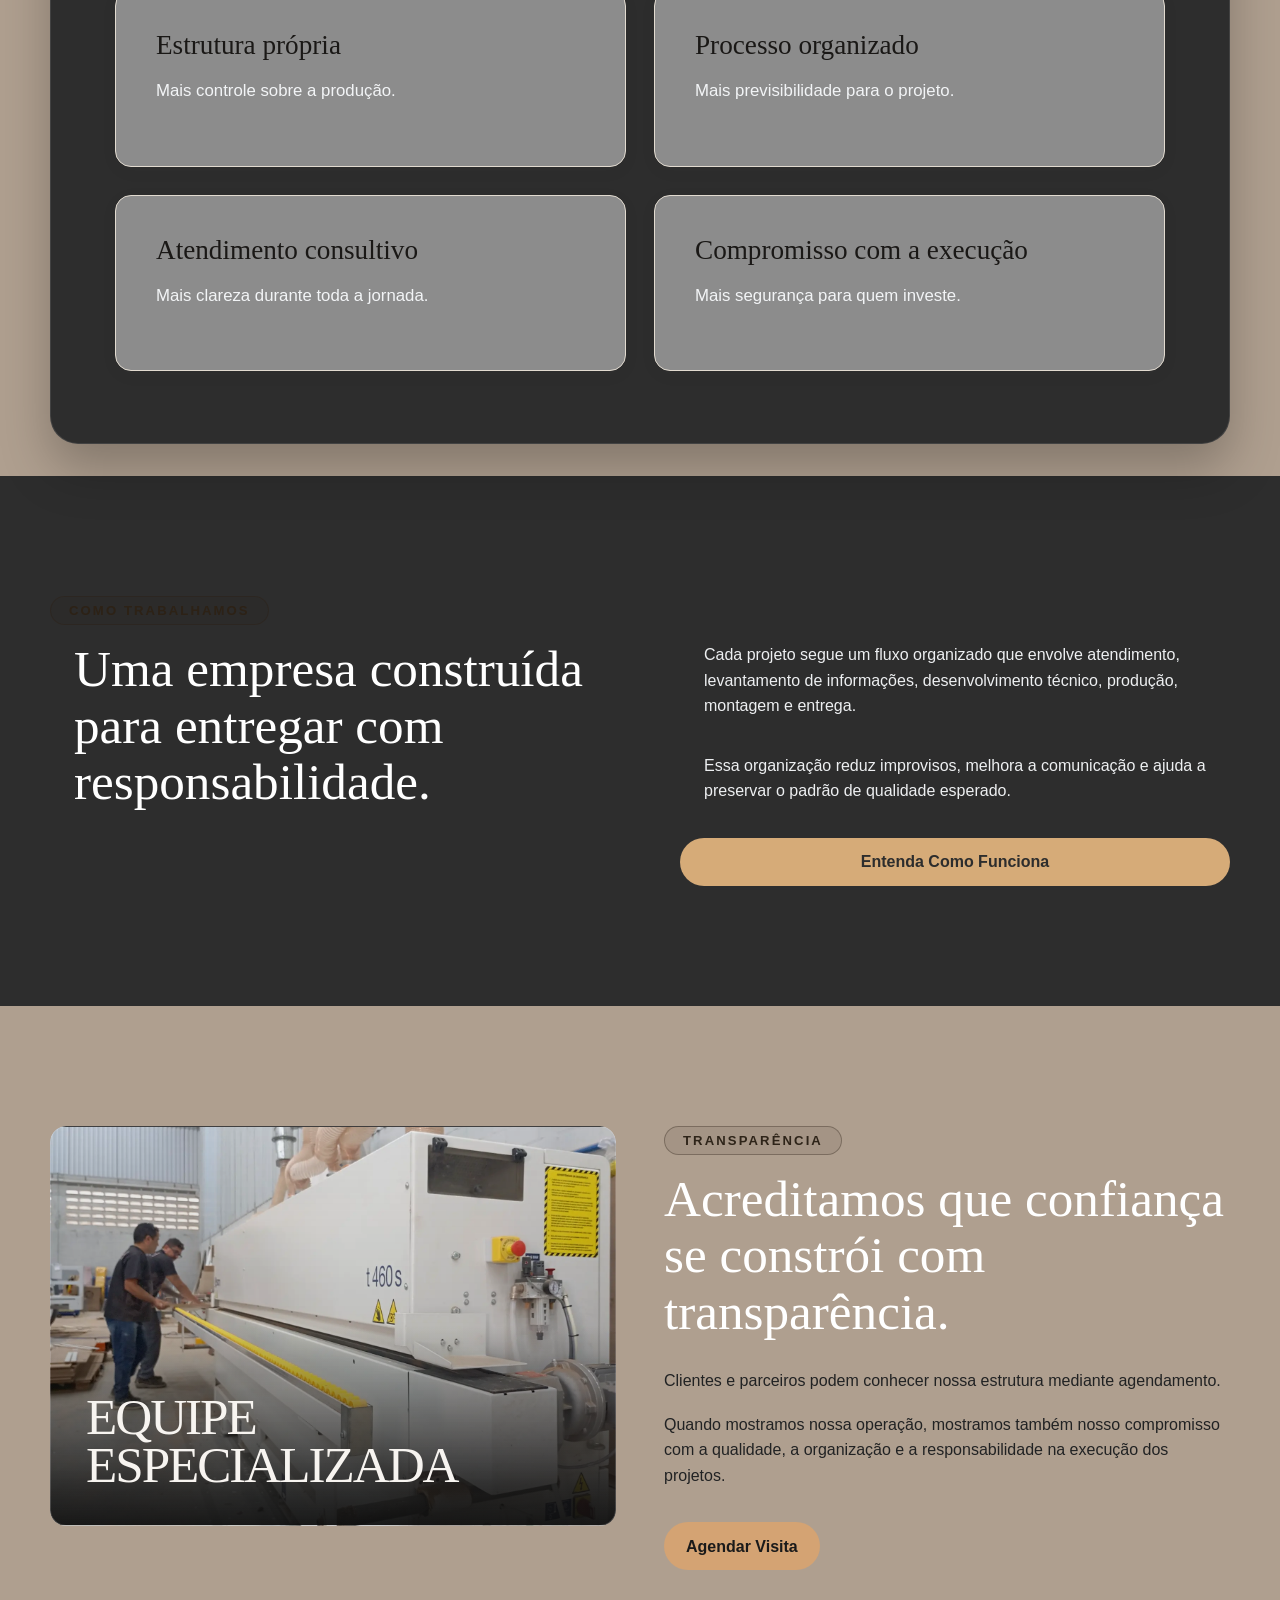
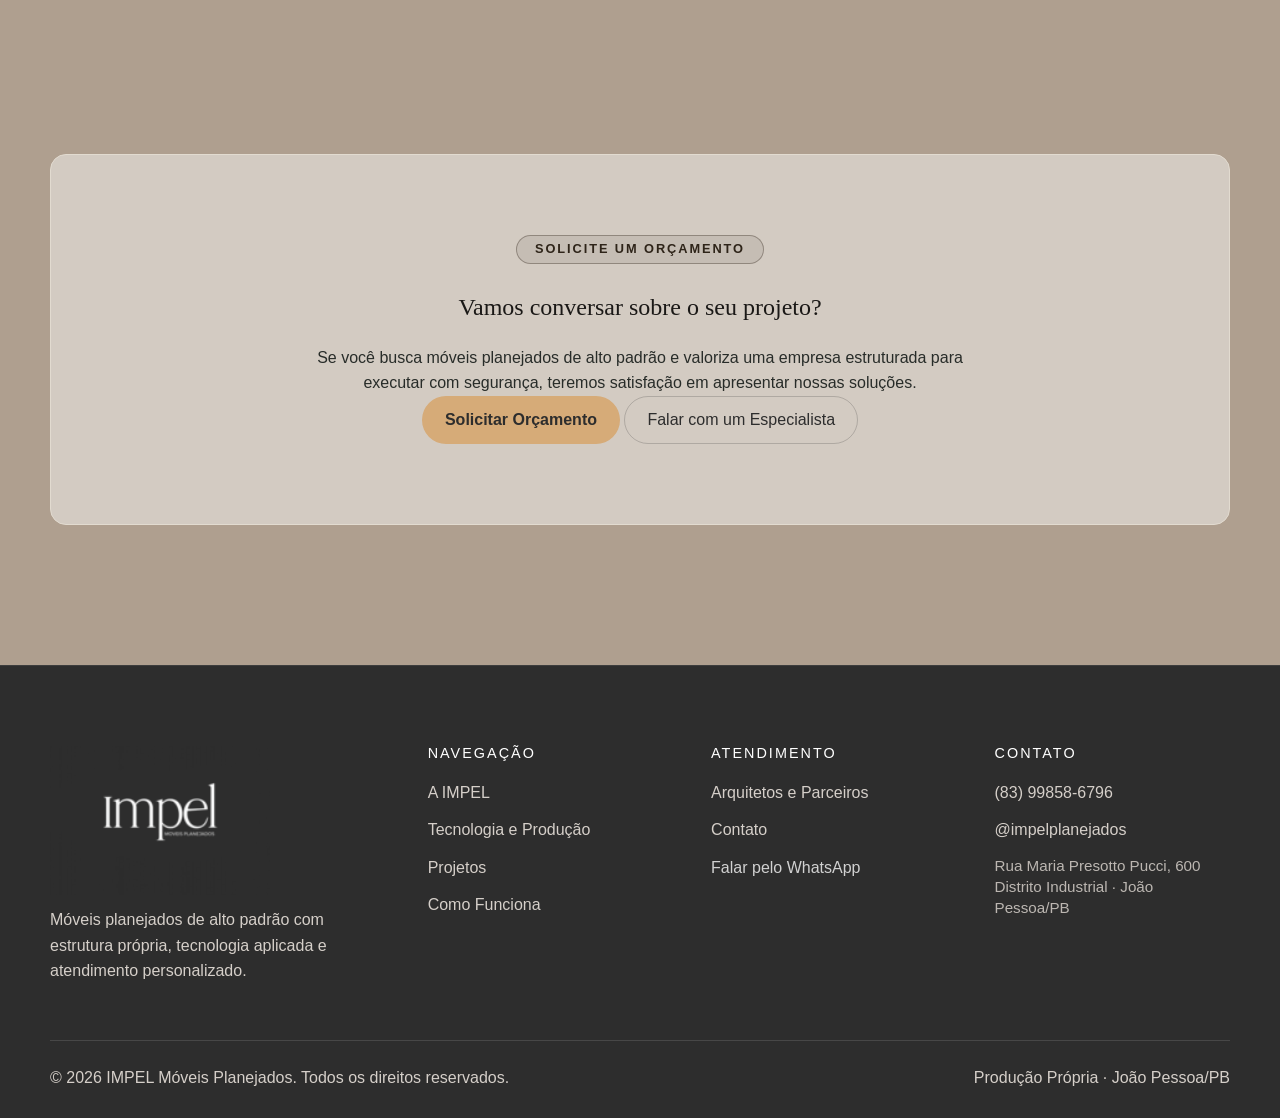
==== commit 55068d94: "fix(ui): garante contraste de textos escuros e refina alinhamentos gerais" ====
--- a/a-impel.html
+++ b/a-impel.html
@@ -16,13 +16,13 @@
   <meta property="og:image" content="https://impel-site.pages.dev/assets/fabrica/cnc-operacao-impel.webp" />
   <meta name="twitter:card" content="summary_large_image" />
 
-  <link rel="stylesheet" href="css/reset.css" />
-  <link rel="stylesheet" href="css/variables.css" />
-  <link rel="stylesheet" href="css/base.css" />
-  <link rel="stylesheet" href="css/layout.css" />
-  <link rel="stylesheet" href="css/components.css" />
-  <link rel="stylesheet" href="css/pages.css" />
-  <link rel="stylesheet" href="css/responsive.css" />
+  <link rel="stylesheet" href="css/reset.css?v=1789741456" />
+  <link rel="stylesheet" href="css/variables.css?v=1789741456" />
+  <link rel="stylesheet" href="css/base.css?v=1789741456" />
+  <link rel="stylesheet" href="css/layout.css?v=1789741456" />
+  <link rel="stylesheet" href="css/components.css?v=1789741456" />
+  <link rel="stylesheet" href="css/pages.css?v=1789741456" />
+  <link rel="stylesheet" href="css/responsive.css?v=1789741456" />
 </head>
 
 <body>
@@ -40,10 +40,7 @@
         </p>
       </div>
     </section>
-
-<div class="section-divider"></div>
-
-    <section class="section">
+<section class="section">
       <div class="container section-grid">
         <div>
           <span class="eyebrow">Nossa visão</span>
@@ -71,7 +68,7 @@
         <div class="section-heading">
           <span class="eyebrow">Diferenciais</span>
           <h2>Mais do que móveis planejados. Capacidade de execução.</h2>
-          <p>
+          <p  style="color: #F8FAFC !important; opacity: 0.95 !important;">
             A confiança nasce daquilo que existe por trás da entrega: estrutura, processo,
             acompanhamento e responsabilidade.
           </p>
--- a/css/base.css
+++ b/css/base.css
@@ -31,4 +31,168 @@
 p {
   font-size: 1rem;
   color: rgba(45, 45, 45, 0.78);
-}+}
+
+/* ==========================================================================
+   REFINAMENTO ARQUITETURAL: HERO, CÁPSULA E CONTRASTE
+   ========================================================================== */
+
+/* Fundo Fendi obrigatório em todo o corpo */
+html, body, main {
+  background-color: #AF9F8F !important;
+  color: #1A1816;
+}
+
+/* 1. HERO COM EQUILÍBRIO VISUAL */
+.hero {
+  padding: 4rem 0 5rem 0;
+  background-color: #AF9F8F;
+}
+
+.hero-grid {
+  display: grid;
+  grid-template-columns: 1.2fr 0.8fr;
+  gap: 3.5rem;
+  align-items: center;
+}
+
+/* O hero-card no tom Preto Nobre (#2D2D2D) como no manual da marca */
+.hero-card {
+  background-color: #2D2D2D !important;
+  color: #F7F4F0 !important;
+  padding: 3.5rem 2.5rem !important;
+  border-radius: 20px !important;
+  box-shadow: 0 20px 45px rgba(0, 0, 0, 0.22) !important;
+  border: 1px solid rgba(214, 171, 120, 0.3) !important; /* Toque do dourado da paleta */
+  display: flex;
+  flex-direction: column;
+  justify-content: center;
+}
+
+.hero-card p {
+  font-family: var(--font-heading, serif);
+  font-size: 1.8rem;
+  line-height: 1.3;
+  color: #FFFFFF !important;
+  margin: 0;
+}
+
+.hero-card p span {
+  display: block;
+  margin-top: 1rem;
+  color: #D6AB78 !important; /* Dourado */
+}
+
+/* 2. SEGUNDA SEÇÃO: A CÁPSULA ARQUITETURAL */
+.section-muted {
+  background-color: transparent !important;
+  padding: 3rem 0 5rem 0 !important;
+}
+
+.section-muted > .container {
+  background-color: #2D2D2D !important; /* Preto Nobre isolando a ideia */
+  border-radius: 28px !important;
+  padding: 4.5rem 4rem !important;
+  box-shadow: 0 24px 50px rgba(0, 0, 0, 0.25) !important;
+  border: 1px solid rgba(255, 255, 255, 0.1) !important;
+}
+
+.section-muted h2 {
+  color: #FFFFFF !important;
+  font-size: 2.2rem !important;
+  line-height: 1.25 !important;
+}
+
+.section-muted p {
+  color: #D5CFC9 !important;
+  font-size: 1.05rem !important;
+  line-height: 1.7 !important;
+}
+
+.section-muted .eyebrow {
+  background-color: rgba(214, 171, 120, 0.15) !important;
+  color: #D6AB78 !important;
+  border: 1px solid rgba(214, 171, 120, 0.4) !important;
+}
+
+.section-muted .text-link {
+  color: #D6AB78 !important;
+  font-weight: 600;
+  text-decoration: underline;
+}
+
+/* 3. CARDS DAS SEÇÕES SEGUINTES */
+.stat-card {
+  background-color: rgba(247, 244, 240, 0.95) !important;
+  border-radius: 16px !important;
+  border: 1px solid rgba(255, 255, 255, 0.6) !important;
+  box-shadow: 0 10px 25px rgba(0, 0, 0, 0.08) !important;
+}
+
+.stat-card h3 {
+  color: #1A1816 !important;
+}
+
+.stat-card p {
+  color: #4A443E !important;
+}
+
+/* 4. BOTÃO WHATSAPP ISOLADO (IMPEDE DE ESTOURAR A TELA) */
+[class*="whatsapp"], a[href*="wa.me"] svg {
+  max-width: 60px !important;
+  max-height: 60px !important;
+}
+
+/* 5. RODAPÉ ESCURO COM TEXTO CLARO */
+footer, .site-footer, [class*="footer"] {
+  background-color: #2D2D2D !important;
+  color: #F7F4F0 !important;
+}
+
+footer p, footer span, footer a, footer li,
+.site-footer p, .site-footer a, .site-footer span, .site-footer li {
+  color: #D5CFC9 !important;
+}
+
+footer h3, footer h4, .site-footer h3, .site-footer h4 {
+  color: #FFFFFF !important;
+}
+
+footer a:hover, .site-footer a:hover {
+  color: #D6AB78 !important;
+}
+
+/* ==========================================================================
+   CONECTOR DE SEÇÃO E CONTROLE DE VÃO
+   ========================================================================== */
+
+/* 1. Reduz o espaçamento inferior da seção escura */
+.section-muted {
+  padding-bottom: 2rem !important;
+  position: relative;
+}
+
+/* 2. Reduz o espaçamento superior da seção de diferenciais */
+.stats-section {
+  padding-top: 2rem !important;
+  position: relative;
+}
+
+/* 3. Conector técnico vertical entre a cápsula escura e os diferenciais */
+.stats-section::before {
+  content: "";
+  display: block;
+  width: 1px;
+  height: 48px;
+  background: linear-gradient(to bottom, rgba(45, 45, 45, 0.4), rgba(214, 171, 120, 0.6), transparent);
+  margin: 0 auto 1.5rem auto;
+}
+
+/* Refinamento do badge Diferenciais */
+.stats-section .eyebrow {
+  background: rgba(45, 45, 45, 0.08) !important;
+  color: #2D2D2D !important;
+  border: 1px solid rgba(45, 45, 45, 0.15) !important;
+  font-weight: 600;
+  letter-spacing: 0.15em;
+}
--- a/css/layout.css
+++ b/css/layout.css
@@ -2,9 +2,10 @@
   position: sticky;
   top: 0;
   z-index: 50;
-  background: rgba(236, 229, 216, 0.95);
-  backdrop-filter: blur(16px);
-  border-bottom: 1px solid rgba(45, 45, 45, 0.08);
+  background: rgba(196, 181, 165, 0.88) !important;
+  backdrop-filter: blur(14px);
+  -webkit-backdrop-filter: blur(14px);
+  border-bottom: 1px solid rgba(0, 0, 0, 0.05) !important;
 }
 
 .header-content {
@@ -46,65 +47,101 @@
   color: var(--color-gold);
 }
 
+/* HERO SECTION REFINADA */
 .hero {
-  min-height: calc(100vh - 68px);
+  min-height: calc(100vh - 80px);
   display: flex;
   align-items: center;
-  padding: 38px 0 64px;
+  padding: 40px 0 60px;
 }
 
 .hero-grid {
   display: grid;
-  grid-template-columns: 1.05fr 0.95fr;
-  gap: 24px;
+  grid-template-columns: 1.15fr 0.85fr;
+  gap: 48px;
   align-items: center;
+  max-width: 1180px;
+  margin: 0 auto;
 }
 
 .hero-content {
-  max-width: 700px;
+  max-width: 560px;
 }
 
-.eyebrow {
-  display: inline-flex;
-  align-items: center;
-  margin-bottom: 16px;
-  padding: 5px 14px;
-  font-size: 0.78rem;
-  font-weight: 600;
-  text-transform: uppercase;
-  letter-spacing: 0.14em;
-  color: #8c6633;
-  background: rgba(214, 171, 120, 0.16);
-  border: 1px solid rgba(214, 171, 120, 0.45);
-  border-radius: 999px;
+.hero-content h1.hero-title {
+  font-family: var(--font-title, serif);
+  font-size: clamp(2.3rem, 3.8vw, 3.2rem);
+  font-weight: 500;
+  color: #1A1A1A;
+  line-height: 1.15;
+  letter-spacing: -0.02em;
+  margin-top: 0;
+  margin-bottom: 18px;
 }
 
-.hero-content p {
-  max-width: 650px;
-  margin-top: 20px;
-  font-size: 1.04rem;
+.hero-content .hero-subtitle {
+  font-size: clamp(1.05rem, 1.3vw, 1.2rem);
+  font-weight: 500;
+  color: #2D3748;
+  line-height: 1.45;
+  margin-bottom: 16px;
 }
 
-.hero-actions {
-  display: flex;
-  gap: 16px;
-  margin-top: 26px;
-  flex-wrap: wrap;
+.hero-content .hero-description {
+  font-size: 0.98rem;
+  color: #4A5568;
+  line-height: 1.6;
+  margin-bottom: 28px;
 }
 
 .hero-card {
-  min-height: 420px;
-  border-radius: var(--radius);
-  background: var(--color-taupe);
+  min-height: 400px;
+  border-radius: var(--radius, 16px);
+  background: #242424;
   display: flex;
   align-items: flex-end;
-  padding: 56px;
-  color: var(--color-offwhite);
+  padding: 48px 40px;
+  color: #FFFFFF;
 }
 
 .hero-card p {
-  color: var(--color-offwhite);
-  font-family: var(--font-title);
-  font-size: clamp(1.6rem, 2.5vw, 2.5rem);
-  line-height: 1.05;
-}+  color: #FFFFFF;
+  font-family: var(--font-title, serif);
+  font-size: clamp(1.7rem, 2.3vw, 2.3rem);
+  line-height: 1.2;
+}
+
+.hero-card span {
+  color: #D1D5DB;
+}
+
+/* Ajuste Fino Hero Grid Desktop */
+.hero-grid {
+  display: grid !important;
+  grid-template-columns: 1.1fr 0.9fr !important;
+  gap: 48px !important;
+  align-items: center !important;
+  max-width: 1120px !important;
+  margin: 0 auto !important;
+  padding: 0 24px !important;
+}
+
+.hero-content h1.hero-title {
+  color: #1F2421 !important;
+  font-family: var(--font-title, serif) !important;
+  font-size: clamp(2.2rem, 3.5vw, 3rem) !important;
+  font-weight: 600 !important;
+  line-height: 1.18 !important;
+  margin-bottom: 18px !important;
+}
+
+.hero-card {
+  background: #242424 !important;
+  color: #FFFFFF !important;
+  border-radius: 16px !important;
+  padding: 48px 40px !important;
+}
+
+.hero-card p {
+  color: #FFFFFF !important;
+}
--- a/css/pages.css
+++ b/css/pages.css
@@ -245,8 +245,7 @@
 }
 
 .structure-preview {
-  border-top: 1px solid var(--color-line);
-  border-bottom: 1px solid var(--color-line);
+  border: none !important;
 }
 
 .structure-grid {
@@ -527,3 +526,690 @@
   border-radius: inherit;
   z-index: 0;
 }
+
+/* Contraste para listas em seções escuras */
+.dark-list li,
+.section-muted .feature-list li {
+  color: #E2E8F0 !important;
+}
+
+.dark-list li::before,
+.section-muted .feature-list li::before {
+  color: #C5A880 !important; /* Destaque no marcador/bullet se houver */
+}
+
+/* =======================================================
+   CORREÇÃO DE RESPONSIVIDADE MOBILE & OVERFLOW
+   ======================================================= */
+
+html, body {
+  max-width: 100vw;
+  overflow-x: hidden;
+}
+
+.container,
+.section-grid,
+.steps-grid,
+.card-dark,
+.section {
+  max-width: 100%;
+  box-sizing: border-box;
+}
+
+img,
+picture,
+video,
+.step-card img,
+.factory-image,
+[class*="image"] img {
+  max-width: 100% !important;
+  height: auto !important;
+  object-fit: cover;
+}
+
+@media (max-width: 768px) {
+  .container {
+    padding-left: 20px !important;
+    padding-right: 20px !important;
+  }
+
+  .section-grid,
+  .steps-grid {
+    grid-template-columns: 1fr !important;
+    gap: 24px !important;
+  }
+
+  .section-muted,
+  .section-text {
+    padding-left: 0 !important;
+    padding-right: 0 !important;
+    word-break: break-word;
+  }
+
+  footer .container,
+  .footer-content {
+    padding-left: 24px !important;
+    padding-right: 24px !important;
+  }
+}
+
+/* =======================================================
+   HOVER ESPECÍFICO DOS BOTÕES "SOLICITAR ORÇAMENTO"
+   ======================================================= */
+
+a[href*="orcamento"]:hover,
+a[href*="contato"]:hover,
+.btn-primary:hover,
+.btn-orcamento:hover,
+button.btn-primary:hover,
+.hero-actions a:hover,
+.cta-section a:hover {
+  background-color: #F7F4F0 !important;
+  color: #C4C7AC !important;
+  border-color: #F7F4F0 !important;
+  transition: all 0.25s ease-in-out;
+}
+
+/* =======================================================
+   CORREÇÃO DA SEÇÃO ESTRUTURA / FÁBRICA PRÓPRIA (MOBILE)
+   ======================================================= */
+
+.structure-preview {
+  overflow: hidden;
+  box-sizing: border-box;
+}
+
+.structure-visual {
+  width: 100% !important;
+  max-width: 100% !important;
+  box-sizing: border-box;
+  overflow: hidden;
+  border-radius: 16px;
+}
+
+.structure-visual .image-placeholder {
+  width: 100% !important;
+  max-width: 100% !important;
+  height: 280px;
+  background-size: cover !important;
+  background-position: center !important;
+  background-repeat: no-repeat !important;
+  border-radius: 16px;
+  box-sizing: border-box;
+}
+
+.structure-content {
+  width: 100% !important;
+  box-sizing: border-box;
+}
+
+@media (max-width: 768px) {
+  .structure-grid {
+    display: flex !important;
+    flex-direction: column !important;
+    gap: 24px !important;
+    width: 100% !important;
+    padding: 0 !important;
+  }
+
+  .structure-content {
+    padding: 0 16px 24px 16px !important;
+  }
+
+  .structure-content h2 {
+    font-size: 1.5rem !important;
+    line-height: 1.3 !important;
+  }
+
+  .structure-content p {
+    font-size: 0.95rem !important;
+    line-height: 1.5 !important;
+    word-break: normal !important;
+  }
+}
+
+
+/* =======================================================
+   PADRONIZAÇÃO DEFINITIVA DE PÍLULAS E CONTRASTE
+   ======================================================= */
+
+/* 1. Pílulas / Eyebrows: formato oval limpo e premium */
+.eyebrow,
+span.eyebrow {
+  display: inline-flex !important;
+  align-items: center !important;
+  justify-content: center !important;
+  font-size: 0.76rem !important;
+  font-weight: 600 !important;
+  text-transform: uppercase !important;
+  letter-spacing: 0.14em !important;
+  padding: 6px 16px !important;
+  border-radius: 9999px !important;
+  margin-bottom: 16px !important;
+  box-sizing: border-box !important;
+  line-height: 1 !important;
+}
+
+/* Pílula sobre fundo claro (bege) */
+body:not(.dark) .eyebrow,
+.section:not(.section-dark) .eyebrow,
+.hero .eyebrow {
+  color: #7A5B28 !important;
+  background-color: rgba(122, 91, 40, 0.1) !important;
+  border: 1px solid rgba(122, 91, 40, 0.3) !important;
+}
+
+/* Pílula sobre fundo escuro (cards grafite) */
+.section-dark .eyebrow,
+.hero-card .eyebrow,
+.structure-content .eyebrow,
+.section-muted .eyebrow,
+div[style*="background: rgb(36"] .eyebrow {
+  color: #E5C38C !important;
+  background-color: rgba(229, 195, 140, 0.12) !important;
+  border: 1px solid rgba(229, 195, 140, 0.35) !important;
+}
+
+/* 2. Legibilidade do texto em fundo bege terroso */
+.hero-content .hero-subtitle,
+.hero-content p {
+  color: #1F2421 !important;
+  font-weight: 500 !important;
+}
+
+.hero-content .hero-description {
+  color: #2D3748 !important;
+  font-weight: 400 !important;
+}
+
+/* Subtítulos e parágrafos de seções sobre fundo bege */
+.section-header p,
+.section-text p,
+.section:not(.section-dark) h2 + p {
+  color: #24292F !important;
+  font-weight: 400 !important;
+  opacity: 0.95 !important;
+}
+
+/* 3. Botão da seção de transparência/estrutura */
+.structure-content .btn,
+.structure-content a.btn {
+  background-color: #D4A373 !important;
+  color: #1C1917 !important;
+  font-weight: 600 !important;
+  border: none !important;
+}
+
+
+/* =======================================================
+   REFINAMENTO DEFINITIVO DE CORES E CONTRASTES
+   ======================================================= */
+
+/* --- 1. TEXTOS DENTRO DOS CARDS ESCUROS (Legibilidade Máxima) --- */
+.section-dark p,
+.section-muted p,
+.hero-card p,
+.hero-card span,
+.structure-content p,
+.section-grid p,
+div[style*="background: rgb(36"] p,
+div[style*="background-color: rgb(36"] p {
+  color: #E2E8F0 !important; /* Cinza claro luminoso / alto contraste */
+  opacity: 0.95 !important;
+}
+
+.section-dark .hero-subtitle,
+.section-dark h2 + p {
+  color: #CBD5E1 !important;
+}
+
+/* Títulos dos cards escuros */
+.section-dark h2,
+.structure-content h2,
+.section-grid h2 {
+  color: #FFFFFF !important;
+}
+
+/* Links em cards escuros */
+.section-dark a:not(.btn),
+.structure-content a:not(.btn) {
+  color: #E5C38C !important;
+  text-decoration: underline !important;
+  font-weight: 500 !important;
+}
+
+/* --- 2. TEXTOS SOBRE O FUNDO BEGE DO SITE --- */
+.hero-content p,
+.hero-content .hero-subtitle,
+.hero-content .hero-description,
+.section:not(.section-dark):not(.section-muted) p {
+  color: #1A1C1E !important; /* Grafite profundo bem nítido */
+  font-weight: 450 !important;
+}
+
+/* --- 3. PADRONIZAÇÃO DAS PÍLULAS (EYEBROWS) --- */
+.eyebrow,
+span.eyebrow {
+  display: inline-flex !important;
+  align-items: center !important;
+  justify-content: center !important;
+  font-family: var(--font-body, 'Inter', sans-serif) !important;
+  font-size: 0.72rem !important;
+  font-weight: 700 !important;
+  text-transform: uppercase !important;
+  letter-spacing: 0.15em !important;
+  padding: 5px 14px !important;
+  border-radius: 999px !important;
+  box-shadow: none !important;
+  text-shadow: none !important;
+  margin-bottom: 14px !important;
+  width: fit-content !important;
+}
+
+/* Pílula no Fundo Bege (Discreta, elegante, sem relevo feio) */
+.section:not(.section-dark):not(.section-muted) .eyebrow,
+.hero .eyebrow,
+.final-cta-box .eyebrow {
+  color: #7A5826 !important;
+  background-color: rgba(140, 109, 63, 0.08) !important;
+  border: 1px solid rgba(140, 109, 63, 0.28) !important;
+}
+
+/* Pílula dentro de Cards Escuros */
+.section-dark .eyebrow,
+.section-muted .eyebrow,
+.structure-content .eyebrow {
+  color: #F1D4A7 !important;
+  background-color: rgba(241, 212, 167, 0.1) !important;
+  border: 1px solid rgba(241, 212, 167, 0.3) !important;
+}
+
+/* Botão da fábrica */
+.structure-content .btn,
+.structure-content a.btn {
+  background-color: #D4A373 !important;
+  color: #1A1A1A !important;
+  border: none !important;
+  font-weight: 600 !important;
+}
+
+
+/* =======================================================
+   CORREÇÃO CIRÚRGICA: PROCESSO / SECTION-MUTED
+   ======================================================= */
+
+/* Garante texto branco/claro no bloco escuro de "Como trabalhamos" */
+.section-muted .section-heading p,
+.section-muted p {
+  color: #E2E8F0 !important; /* Branco fosco de alta legibilidade */
+  opacity: 0.95 !important;
+}
+
+.section-muted .section-heading h2,
+.section-muted h2 {
+  color: #FFFFFF !important;
+}
+
+/* Evita que qualquer span filho herde borda/fundo caso haja resquício de aninhamento */
+.eyebrow .eyebrow,
+.eyebrow span {
+  border: none !important;
+  background: transparent !important;
+  padding: 0 !important;
+  box-shadow: none !important;
+}
+
+/* FORÇA BRANCO LUMINOSO NOS PARÁGRAFOS ESCUROS */
+p.text-light,
+.structure-content p,
+.section-heading p,
+.section-muted p {
+  color: #F3F4F6 !important;
+  opacity: 1 !important;
+}
+
+/* Remove cortes secos e linhas horizontais em transições de seções */
+hr,
+.section-divider,
+.final-cta {
+  border-top: none !important;
+  border-bottom: none !important;
+}
+
+
+/* --- REFORMULACAO TOTAL EYEBROWS --- */
+
+/* Base da Pílula (maior, mais nítida e encorpada) */
+.eyebrow,
+span.eyebrow {
+  display: inline-flex !important;
+  align-items: center !important;
+  justify-content: center !important;
+  font-family: var(--font-body, 'Inter', sans-serif) !important;
+  font-size: 0.82rem !important;
+  font-weight: 700 !important;
+  text-transform: uppercase !important;
+  letter-spacing: 0.16em !important;
+  padding: 8px 20px !important;
+  border-radius: 9999px !important;
+  box-sizing: border-box !important;
+  line-height: 1.1 !important;
+  margin-bottom: 18px !important;
+  transition: all 0.2s ease !important;
+}
+
+/* 1. Pílulas no Fundo Claro (Bege do site) - Legibilidade e presença forte */
+body:not(.dark) .eyebrow,
+.section:not(.section-dark):not(.section-muted) .eyebrow,
+.final-cta-box .eyebrow {
+  color: #2E2419 !important; /* Tom café/grafite escuro de altíssimo contraste */
+  background-color: rgba(62, 48, 32, 0.08) !important;
+  border: 1.5px solid rgba(62, 48, 32, 0.35) !important;
+}
+
+/* 2. Pílulas dentro de Cards e Seções Escuras */
+.section-dark .eyebrow,
+.section-muted .eyebrow,
+.structure-content .eyebrow,
+.hero-card .eyebrow {
+  color: #FADCA8 !important; /* Dourado nobre claro */
+  background-color: rgba(250, 220, 168, 0.12) !important;
+  border: 1.5px solid rgba(250, 220, 168, 0.4) !important;
+}
+
+/* Garante texto branco em qualquer subtítulo sobre fundo grafite */
+.section-dark h2 + p,
+.section-muted h2 + p,
+.structure-content h2 + p,
+.section-dark .section-subtitle,
+.section-muted .section-subtitle {
+  color: #F1F5F9 !important;
+  opacity: 0.95 !important;
+}
+
+
+/* =======================================================
+   CORREÇÃO GLOBAL MULTI-PÁGINAS: CONTRASTE, PÍLULAS E ALINHAMENTO
+   ======================================================= */
+
+/* 1. TEXTOS DE APOIO EM CARDS ESCUROS (Legibilidade Absoluta) */
+.section-dark p,
+.section-muted p,
+.hero-card p,
+.structure-content p,
+.section-heading p,
+.final-cta-box p,
+.partner-content p,
+.portfolio-header p,
+.projects-header p,
+h2 + p,
+.section-dark h2 + p,
+.section-muted h2 + p {
+  color: #F1F5F9 !important; /* Branco luminoso suave */
+  opacity: 0.95 !important;
+}
+
+/* Garante texto escuro apenas quando explicitamente sobre o fundo claro */
+.section:not(.section-dark):not(.section-muted) > .container > p,
+.section:not(.section-dark):not(.section-muted) > .container > .section-heading > p {
+  color: #1F2421 !important;
+}
+
+/* 2. PÍLULAS / EYEBROWS (Mais encorpadas e destacadas) */
+.eyebrow,
+span.eyebrow {
+  display: inline-flex !important;
+  align-items: center !important;
+  justify-content: center !important;
+  font-family: var(--font-body, sans-serif) !important;
+  font-size: 0.8rem !important;
+  font-weight: 700 !important;
+  text-transform: uppercase !important;
+  letter-spacing: 0.16em !important;
+  padding: 7px 18px !important;
+  border-radius: 9999px !important;
+  margin-bottom: 16px !important;
+  line-height: 1 !important;
+}
+
+/* Pílula no fundo claro (bege) */
+body:not(.dark) .eyebrow,
+.section:not(.section-dark):not(.section-muted) .eyebrow,
+.structure-preview .eyebrow {
+  color: #2D2216 !important;
+  background-color: rgba(45, 34, 22, 0.08) !important;
+  border: 1.5px solid rgba(45, 34, 22, 0.4) !important;
+}
+
+/* Pílula no fundo escuro (cards pretos/grafite) */
+.section-dark .eyebrow,
+.section-muted .eyebrow,
+.hero-card .eyebrow,
+div[style*="background: rgb(36"] .eyebrow {
+  color: #F8E2BE !important; /* Dourado suave luminoso */
+  background-color: rgba(248, 226, 190, 0.12) !important;
+  border: 1.5px solid rgba(248, 226, 190, 0.45) !important;
+}
+
+/* 3. FILTROS DA PÁGINA DE PROJETOS */
+.project-filters,
+.filter-tabs {
+  display: flex !important;
+  justify-content: center !important;
+  gap: 12px !important;
+  margin-bottom: 32px !important;
+}
+
+.project-filters button,
+.project-filters a,
+.filter-tab {
+  color: #F1F5F9 !important;
+  background: rgba(255, 255, 255, 0.08) !important;
+  border: 1px solid rgba(255, 255, 255, 0.2) !important;
+  padding: 8px 20px !important;
+  border-radius: 999px !important;
+  font-size: 0.9rem !important;
+  font-weight: 500 !important;
+  text-decoration: none !important;
+  cursor: pointer !important;
+}
+
+.project-filters .active,
+.filter-tab.active {
+  background: #D4A373 !important;
+  color: #1A1A1A !important;
+  border-color: #D4A373 !important;
+  font-weight: 600 !important;
+}
+
+/* 4. ALINHAMENTO DA SEÇÃO ESTRUTURA (IMAGEM + TEXTO) */
+.structure-grid {
+  display: grid !important;
+  grid-template-columns: 1fr 1fr !important;
+  gap: 56px !important;
+  align-items: center !important; /* Alinhamento vertical centralizado */
+}
+
+.structure-visual,
+.structure-visual .image-placeholder {
+  height: 100% !important;
+  min-height: 420px !important;
+  border-radius: 16px !important;
+}
+
+.structure-content {
+  display: flex !important;
+  flex-direction: column !important;
+  justify-content: center !important;
+}
+
+
+/* --- CORREÇÕES ESPECÍFICAS DE CLASSES REAIS --- */
+
+/* 1. Filtros da página de projetos (.filter-pill) */
+.filter-pill,
+a.filter-pill {
+  display: inline-flex !important;
+  align-items: center !important;
+  justify-content: center !important;
+  padding: 8px 22px !important;
+  border-radius: 999px !important;
+  font-size: 0.85rem !important;
+  font-weight: 600 !important;
+  text-decoration: none !important;
+  color: #E2E8F0 !important;
+  background-color: rgba(255, 255, 255, 0.08) !important;
+  border: 1px solid rgba(255, 255, 255, 0.2) !important;
+  transition: all 0.2s ease !important;
+}
+
+.filter-pill:hover,
+.filter-pill.active {
+  background-color: #D4A373 !important;
+  color: #181A1B !important;
+  border-color: #D4A373 !important;
+}
+
+/* 2. Parágrafos em cards escuros de todas as seções */
+.section-heading p,
+.portfolio-header p,
+.partner-content p,
+.structure-content p {
+  color: #F1F5F9 !important;
+  opacity: 0.95 !important;
+}
+
+/* 3. Destaque das pílulas (.eyebrow) em qualquer página */
+.eyebrow,
+span.eyebrow {
+  display: inline-flex !important;
+  padding: 7px 18px !important;
+  font-size: 0.8rem !important;
+  font-weight: 700 !important;
+  letter-spacing: 0.15em !important;
+  text-transform: uppercase !important;
+  border-radius: 9999px !important;
+  margin-bottom: 14px !important;
+  line-height: 1 !important;
+}
+
+/* Pílula no escuro: Relacionamento Profissional, Portfólio, Como Trabalhamos */
+.section-heading .eyebrow,
+.structure-content .eyebrow,
+.section-dark .eyebrow,
+.section-muted .eyebrow {
+  color: #FADCA8 !important;
+  background-color: rgba(250, 220, 168, 0.14) !important;
+  border: 1.5px solid rgba(250, 220, 168, 0.45) !important;
+}
+
+/* Pílula no fundo claro: Visitação, Diferenciais, Soluções */
+body:not(.dark) .structure-preview .eyebrow,
+.section:not(.section-dark):not(.section-muted) .eyebrow {
+  color: #2E2419 !important;
+  background-color: rgba(46, 36, 25, 0.08) !important;
+  border: 1.5px solid rgba(46, 36, 25, 0.35) !important;
+}
+
+/* 4. Alinhamento vertical da seção Conheça nossa estrutura */
+.structure-grid {
+  display: grid !important;
+  grid-template-columns: 1fr 1fr !important;
+  gap: 48px !important;
+  align-items: center !important;
+}
+
+.structure-visual {
+  min-height: auto !important;
+  height: 100% !important;
+}
+
+.structure-visual .image-placeholder {
+  width: 100% !important;
+  height: 380px !important;
+  border-radius: 16px !important;
+  background-size: cover !important;
+  background-position: center !important;
+}
+
+.structure-content {
+  display: flex !important;
+  flex-direction: column !important;
+  justify-content: center !important;
+}
+
+
+/* === CORRECOES DEFINITIVAS IMPEL === */
+
+/* 1. TEXTOS EM BLOCOS ESCUROS (Legibilidade Cristalina) */
+.section-muted p,
+.section-muted .section-heading p,
+.section-dark p,
+.section-dark .section-heading p,
+.structure-content p,
+.partner-content p {
+  color: #F8FAFC !important;
+  opacity: 0.95 !important;
+}
+
+/* 2. PILULAS DE FILTRO (.project-filter no singular) */
+.project-filter {
+  display: flex !important;
+  justify-content: center !important;
+  gap: 12px !important;
+  margin-bottom: 32px !important;
+}
+
+.project-filter .filter-pill,
+.project-filter a.filter-pill {
+  display: inline-flex !important;
+  align-items: center !important;
+  justify-content: center !important;
+  padding: 8px 22px !important;
+  border-radius: 999px !important;
+  font-size: 0.88rem !important;
+  font-weight: 600 !important;
+  text-decoration: none !important;
+  color: #F1F5F9 !important;
+  background: rgba(255, 255, 255, 0.08) !important;
+  border: 1px solid rgba(255, 255, 255, 0.25) !important;
+}
+
+.project-filter .filter-pill.active,
+.project-filter .filter-pill:hover {
+  background: #D4A373 !important;
+  color: #121417 !important;
+  border-color: #D4A373 !important;
+}
+
+/* 3. EYEBROWS / PILULAS EM BLOCOS ESCUROS */
+.section-muted .eyebrow,
+.section-dark .eyebrow,
+.structure-content .eyebrow,
+.section-heading .eyebrow {
+  display: inline-flex !important;
+  color: #FADCA8 !important;
+  background-color: rgba(250, 220, 168, 0.15) !important;
+  border: 1.5px solid rgba(250, 220, 168, 0.45) !important;
+  font-size: 0.82rem !important;
+  font-weight: 700 !important;
+  letter-spacing: 0.16em !important;
+  text-transform: uppercase !important;
+  padding: 7px 18px !important;
+  border-radius: 9999px !important;
+  margin-bottom: 16px !important;
+}
+
+/* 4. ALINHAMENTO DA SECAO DE ESTRUTURA */
+.structure-grid {
+  display: grid !important;
+  grid-template-columns: 1fr 1fr !important;
+  gap: 48px !important;
+  align-items: center !important;
+}
+
+.structure-visual .image-placeholder {
+  min-height: 400px !important;
+  border-radius: 16px !important;
+  background-size: cover !important;
+}
--- a/css/responsive.css
+++ b/css/responsive.css
@@ -157,4 +157,32 @@
   .step-card {
     padding: 28px 22px;
   }
-}+}
+
+/* Hero Mobile Exclusivo */
+@media (max-width: 900px) {
+  .hero {
+    padding: 36px 0 54px 0 !important;
+    min-height: auto !important;
+  }
+  .hero-grid {
+    display: flex !important;
+    flex-direction: column !important;
+    gap: 32px !important;
+    width: 100% !important;
+  }
+  .hero-content {
+    max-width: 100% !important;
+  }
+  .hero-content h1.hero-title {
+    font-size: 2.1rem !important;
+    line-height: 1.2 !important;
+  }
+  .hero-card {
+    width: 100% !important;
+    max-width: 100% !important;
+    min-height: 240px !important;
+    padding: 36px 24px !important;
+    box-sizing: border-box !important;
+  }
+}
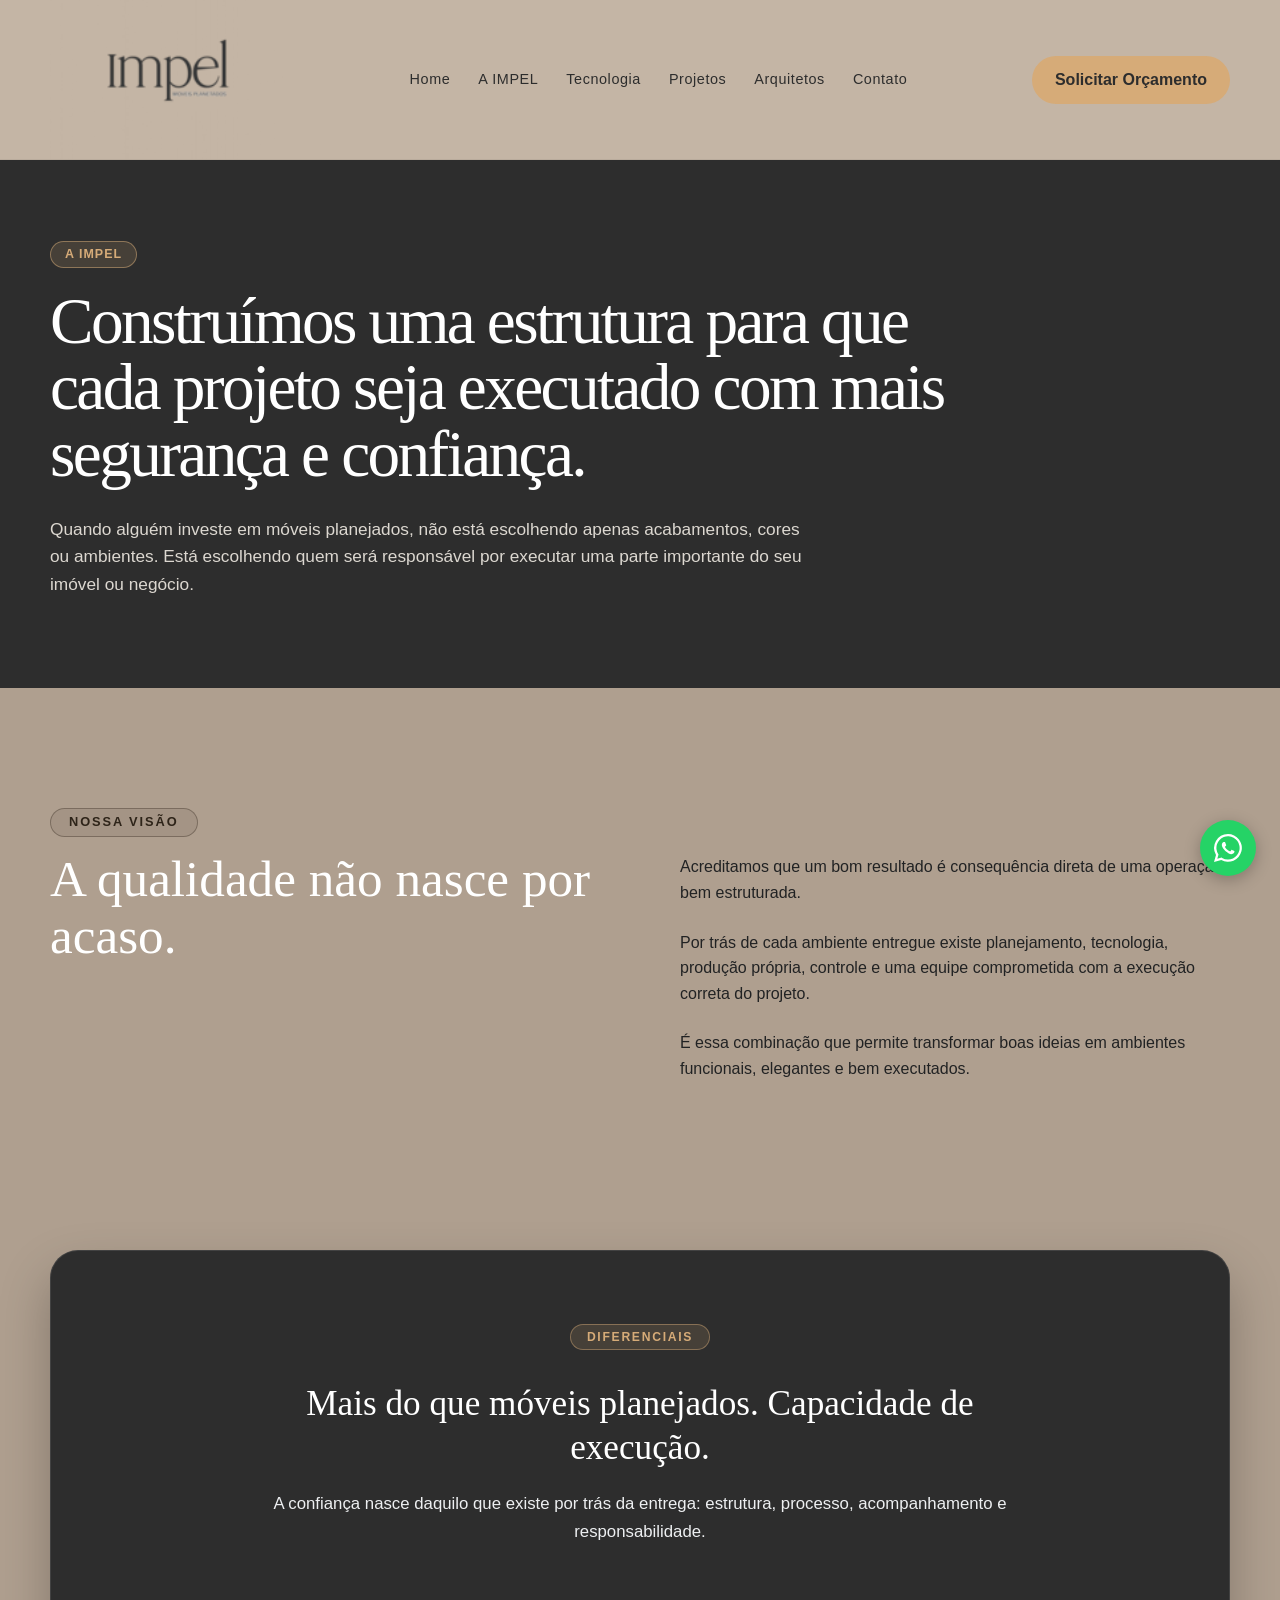
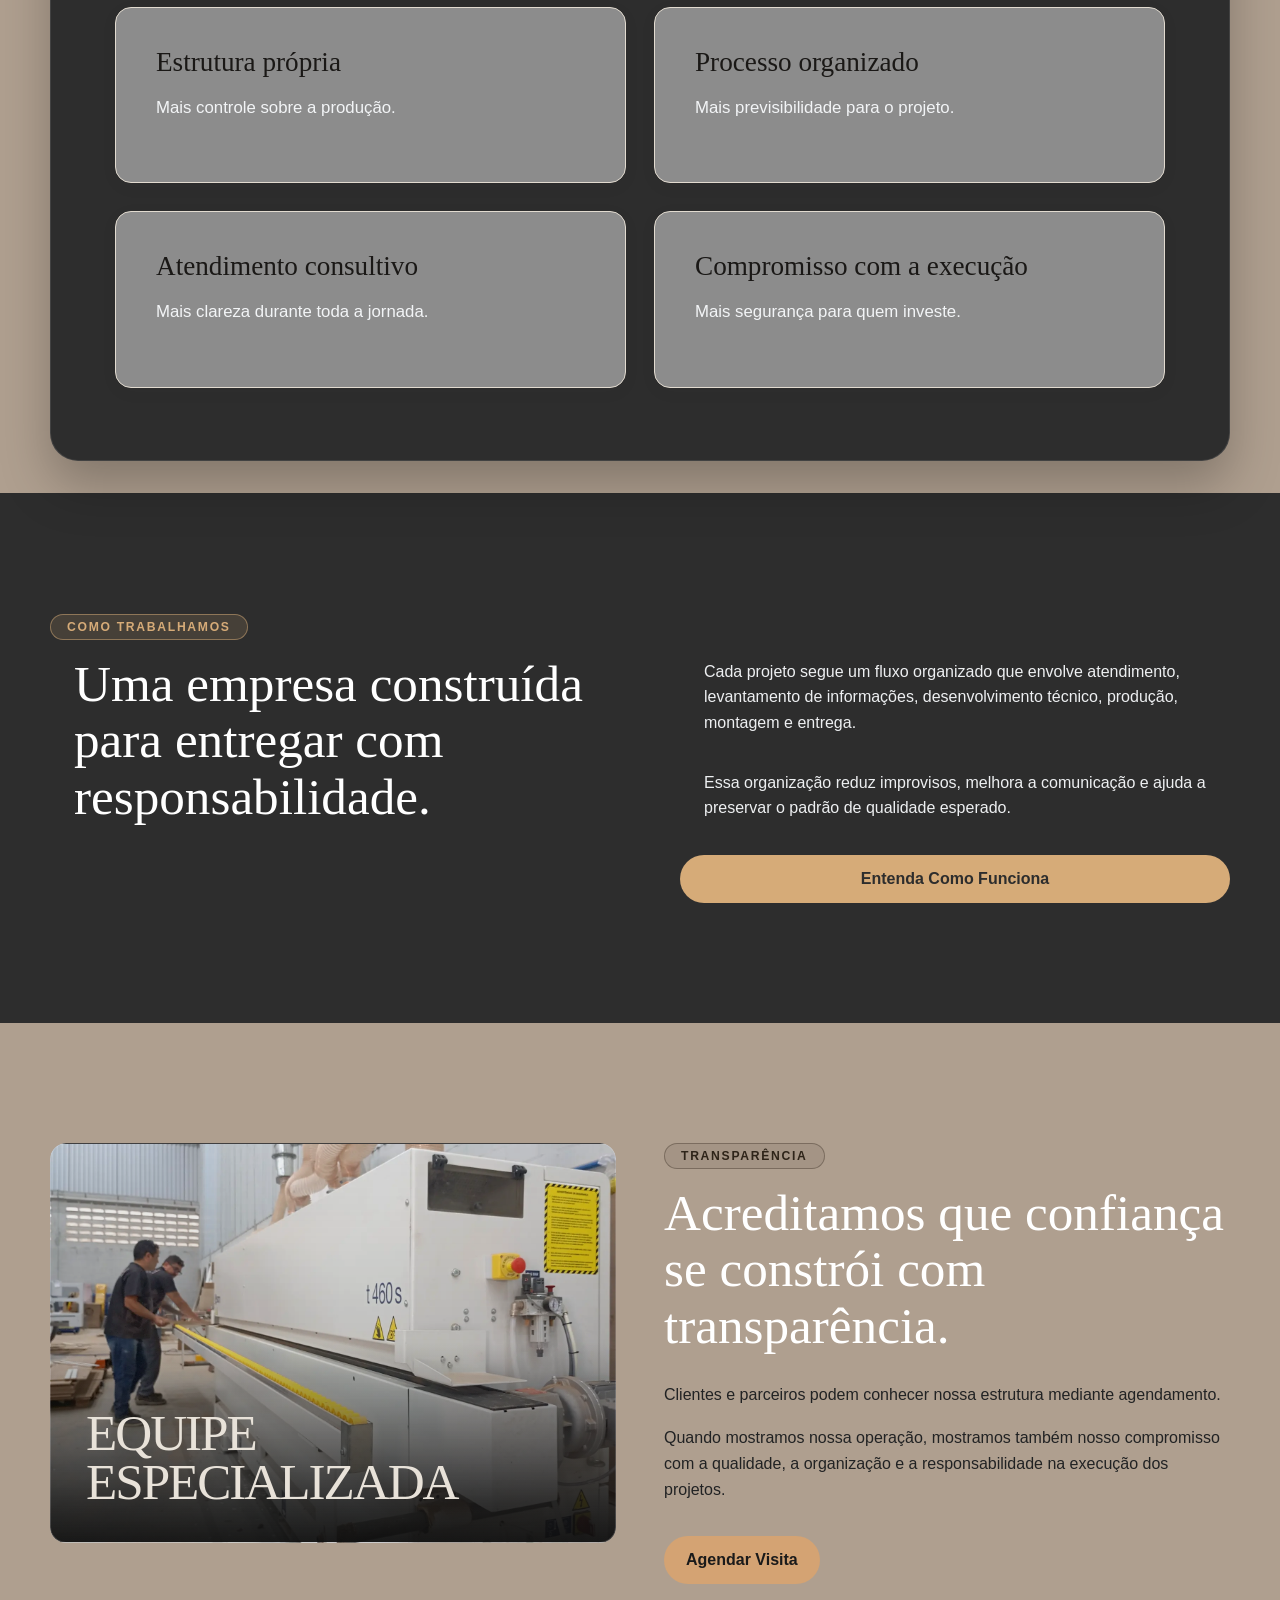
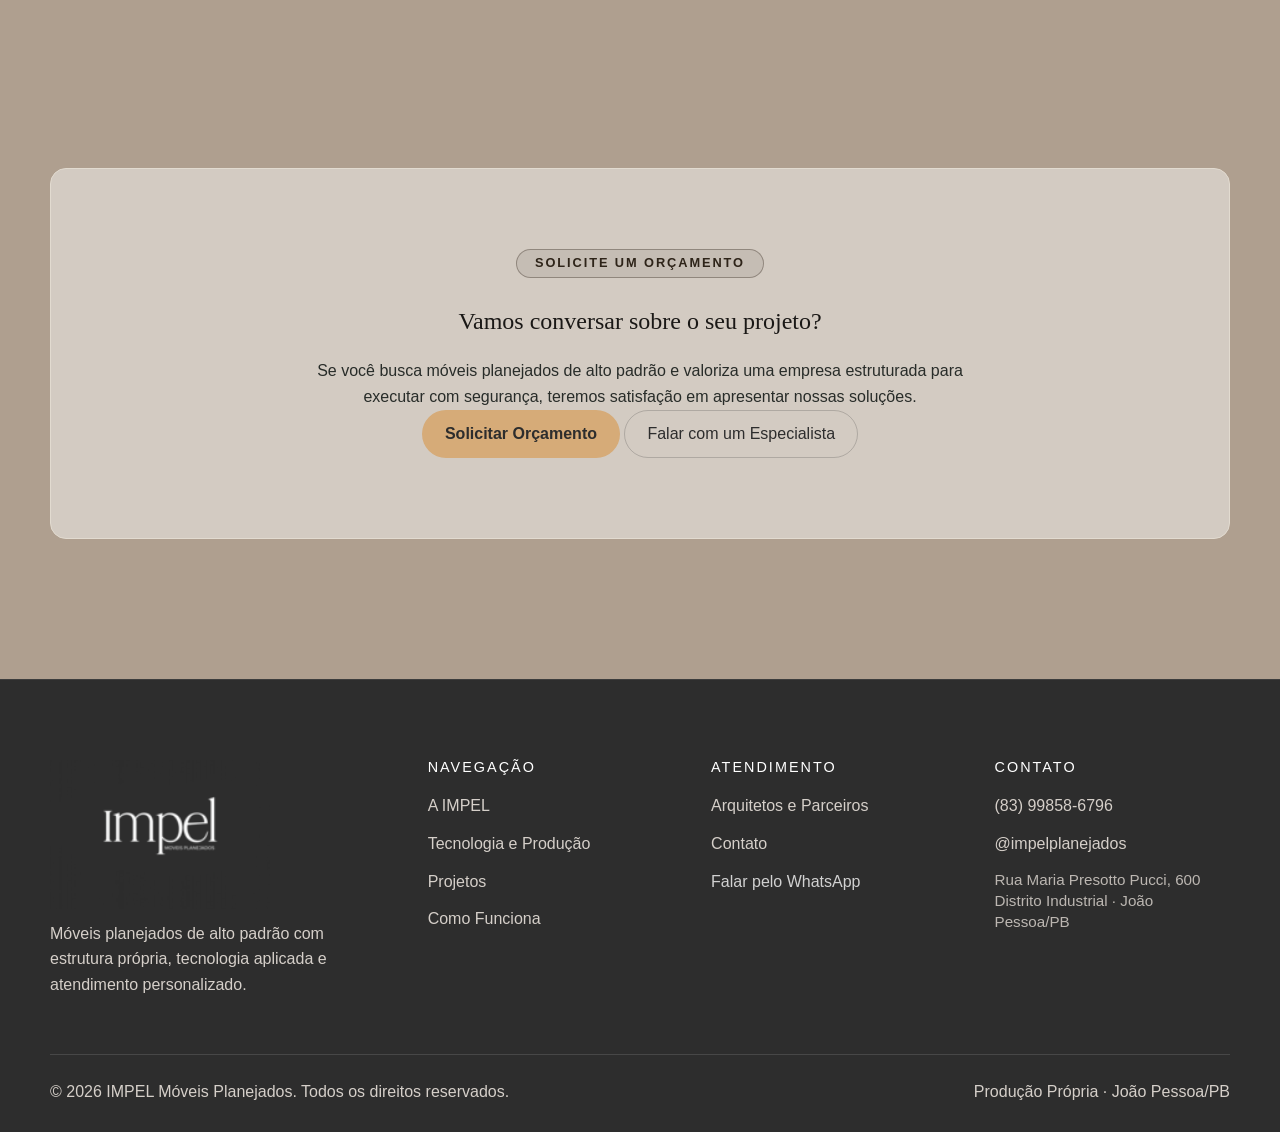
==== commit 03896909: "Ajustes de layout e padronização visual" ====
--- a/a-impel.html
+++ b/a-impel.html
@@ -16,13 +16,13 @@
   <meta property="og:image" content="https://impel-site.pages.dev/assets/fabrica/cnc-operacao-impel.webp" />
   <meta name="twitter:card" content="summary_large_image" />
 
-  <link rel="stylesheet" href="css/reset.css?v=1789741456" />
-  <link rel="stylesheet" href="css/variables.css?v=1789741456" />
-  <link rel="stylesheet" href="css/base.css?v=1789741456" />
-  <link rel="stylesheet" href="css/layout.css?v=1789741456" />
-  <link rel="stylesheet" href="css/components.css?v=1789741456" />
-  <link rel="stylesheet" href="css/pages.css?v=1789741456" />
-  <link rel="stylesheet" href="css/responsive.css?v=1789741456" />
+  <link rel="stylesheet" href="css/reset.css?v=1789746345" />
+  <link rel="stylesheet" href="css/variables.css?v=1789746345" />
+  <link rel="stylesheet" href="css/base.css?v=1789746345" />
+  <link rel="stylesheet" href="css/layout.css?v=1789746345" />
+  <link rel="stylesheet" href="css/components.css?v=1789746345" />
+  <link rel="stylesheet" href="css/pages.css?v=1789746345" />
+  <link rel="stylesheet" href="css/responsive.css?v=1789746345" />
 </head>
 
 <body>
--- a/css/variables.css
+++ b/css/variables.css
@@ -5,7 +5,7 @@
   --color-sage: #C4C7AC;
 
   /* Cores de fundo oficiais IMPEL */
-  --color-offwhite: #F7F4F0;
+  --color-offwhite: #E8E2D9;
   --color-muted: #EFEAE2;
   --color-line: #E2DBD0;
   --color-white: #ffffff;
--- a/css/layout.css
+++ b/css/layout.css
@@ -1,3 +1,4 @@
+#site-header { background-color: rgba(196, 181, 165, 0.88); }
 .site-header {
   position: sticky;
   top: 0;
@@ -52,7 +53,33 @@
   min-height: calc(100vh - 80px);
   display: flex;
   align-items: center;
-  padding: 40px 0 60px;
+  padding: 60px 0 80px;
+  background-color: var(--color-charcoal) !important;
+  color: var(--color-muted) !important;
+}
+
+.hero h1,
+.hero .hero-title {
+  color: #ffffff !important;
+}
+
+.hero p,
+.hero-subtitle,
+.hero-description {
+  color: var(--color-muted) !important;
+  opacity: 0.9;
+}
+
+.hero h1,
+.hero .hero-title {
+  color: #ffffff !important;
+}
+
+.hero p,
+.hero-subtitle,
+.hero-description {
+  color: var(--color-muted) !important;
+  opacity: 0.9;
 }
 
 .hero-grid {
@@ -95,11 +122,14 @@
 }
 
 .hero-card {
-  min-height: 400px;
+  min-height: auto;
   border-radius: var(--radius, 16px);
-  background: #242424;
+  background: rgba(255, 255, 255, 0.04);
+  border: 1px solid rgba(255, 255, 255, 0.12);
   display: flex;
-  align-items: flex-end;
+  flex-direction: column;
+  justify-content: center;
+  align-items: flex-start;
   padding: 48px 40px;
   color: #FFFFFF;
 }
@@ -145,3 +175,191 @@
 .hero-card p {
   color: #FFFFFF !important;
 }
+
+/* Padronização escura da Hero da Home */
+.hero {
+  background-color: #2D2D2D !important;
+  color: #EFEAE2 !important;
+}
+
+.hero .hero-title,
+.hero h1 {
+  color: #ffffff !important;
+}
+
+.hero .hero-subtitle,
+.hero .hero-description,
+.hero p {
+  color: #EFEAE2 !important;
+  opacity: 0.9 !important;
+}
+
+
+/* Hero Home: Altura enxuta e contraste correto */
+.hero {
+  min-height: auto !important;
+  padding: 60px 0 70px !important;
+  background-color: var(--color-charcoal) !important;
+}
+
+.hero .hero-content,
+.hero .hero-grid {
+  display: grid;
+  align-items: center;
+  gap: 48px;
+}
+
+/* Tipografia à esquerda: contraste estrito com o Charcoal */
+.hero h1,
+.hero .hero-title,
+.hero-content h1,
+.hero-copy h1 {
+  color: #FFFFFF !important;
+  font-size: clamp(2.2rem, 4vw, 3.2rem) !important;
+  line-height: 1.15 !important;
+  margin-bottom: 20px !important;
+}
+
+.hero p,
+.hero-subtitle,
+.hero-description,
+.hero-content p,
+.hero-copy p {
+  color: #EFEAE2 !important;
+  opacity: 0.9 !important;
+  font-size: 1.05rem !important;
+  line-height: 1.6 !important;
+  margin-bottom: 28px !important;
+}
+
+/* Card da direita na Home */
+.hero-card {
+  background: rgba(255, 255, 255, 0.04) !important;
+  border: 1px solid rgba(255, 255, 255, 0.12) !important;
+  border-radius: var(--radius) !important;
+  padding: 40px !important;
+}
+
+/* Aplicação Estrita do Manual de Identidade Visual - Hero Home */
+body section.hero {
+  background-color: #2D2D2D !important;
+}
+
+body section.hero .hero-content .hero-title,
+body section.hero h1.hero-title {
+  color: #F7F4F0 !important;
+  font-family: var(--font-title) !important;
+  font-size: clamp(2.3rem, 4vw, 3.3rem) !important;
+  line-height: 1.15 !important;
+  margin-bottom: 22px !important;
+}
+
+body section.hero .hero-content .hero-subtitle,
+body section.hero p.hero-subtitle {
+  color: #AF9F8F !important;
+  font-size: 1.22rem !important;
+  font-weight: 500 !important;
+  line-height: 1.5 !important;
+  margin-bottom: 18px !important;
+}
+
+body section.hero .hero-content .hero-description,
+body section.hero p.hero-description {
+  color: #F7F4F0 !important;
+  opacity: 0.88 !important;
+  font-size: 1.02rem !important;
+  line-height: 1.65 !important;
+  margin-bottom: 32px !important;
+}
+
+/* Card Direito alinhado à cartela */
+body section.hero .hero-card h3,
+body section.hero .hero-card .card-title {
+  color: #F7F4F0 !important;
+}
+
+body section.hero .hero-card p {
+  color: #AF9F8F !important;
+}
+
+
+/* ===================================================
+   HERO HOME: ESTRUTURA, ALINHAMENTO E PROPORÇÃO
+   =================================================== */
+.hero {
+  padding: 80px 0 !important;
+  min-height: auto !important;
+  background-color: #2D2D2D !important;
+}
+
+.hero .hero-grid {
+  display: grid !important;
+  grid-template-columns: 1.25fr 0.85fr !important;
+  align-items: center !important;
+  gap: 64px !important;
+}
+
+.hero .hero-content {
+  display: flex !important;
+  flex-direction: column !important;
+  justify-content: center !important;
+}
+
+.hero .hero-content .hero-title,
+.hero .hero-content h1 {
+  color: #F7F4F0 !important;
+  font-family: var(--font-title) !important;
+  font-size: clamp(2.4rem, 3.8vw, 3.4rem) !important;
+  line-height: 1.16 !important;
+  margin-bottom: 20px !important;
+}
+
+.hero .hero-content .hero-subtitle {
+  color: #AF9F8F !important;
+  font-size: 1.2rem !important;
+  font-weight: 500 !important;
+  line-height: 1.5 !important;
+  margin-bottom: 16px !important;
+}
+
+.hero .hero-content .hero-description {
+  color: #F7F4F0 !important;
+  opacity: 0.9 !important;
+  font-size: 1.02rem !important;
+  line-height: 1.65 !important;
+  margin-bottom: 32px !important;
+}
+
+/* Card da Direita: Centralizado e alinhado à esquerda */
+.hero .hero-card {
+  display: flex !important;
+  flex-direction: column !important;
+  justify-content: center !important;
+  align-items: flex-start !important;
+  min-height: 320px !important;
+  height: 100% !important;
+  max-height: 420px !important;
+  padding: 44px 40px !important;
+  box-sizing: border-box !important;
+  margin: 0 !important;
+  background: rgba(255, 255, 255, 0.035) !important;
+  border: 1px solid rgba(255, 255, 255, 0.12) !important;
+  border-radius: 16px !important;
+}
+
+.hero .hero-card p {
+  color: #F7F4F0 !important;
+  font-family: var(--font-title) !important;
+  font-size: 1.7rem !important;
+  line-height: 1.3 !important;
+  margin: 0 !important;
+}
+
+.hero .hero-card span {
+  display: block !important;
+  margin-top: 14px !important;
+  color: #AF9F8F !important;
+  font-family: var(--font-body) !important;
+  font-size: 1.05rem !important;
+  line-height: 1.55 !important;
+}
--- a/css/pages.css
+++ b/css/pages.css
@@ -339,9 +339,37 @@
 }
 
 .page-hero {
-  padding: 72px 0 84px;
-  background: var(--color-offwhite);
-}
+  padding: 80px 0 90px;
+  background-color: var(--color-charcoal) !important;
+  color: var(--color-muted) !important;
+}
+
+.page-hero h1 {
+  color: #ffffff !important;
+}
+
+.page-hero p {
+  color: var(--color-muted) !important;
+  opacity: 0.9;
+}
+
+
+/* Tag/Pill visivel em secoes escuras e hero */
+.page-hero .eyebrow,
+.hero .eyebrow {
+  display: inline-block !important;
+  color: var(--color-gold) !important;
+  background: rgba(214, 171, 120, 0.12) !important;
+  border: 1px solid rgba(214, 171, 120, 0.35) !important;
+  padding: 6px 16px !important;
+  border-radius: 999px !important;
+  font-size: 0.82rem !important;
+  letter-spacing: 0.08em !important;
+  text-transform: uppercase !important;
+  font-weight: 600 !important;
+  margin-bottom: 20px !important;
+}
+
 
 .page-hero-content {
   max-width: 980px;
@@ -1105,10 +1133,21 @@
 
 /* Pílula no fundo claro: Visitação, Diferenciais, Soluções */
 body:not(.dark) .structure-preview .eyebrow,
-.section:not(.section-dark):not(.section-muted) .eyebrow {
+.section:not(.section-dark):not(.section-muted):not(.page-hero) .eyebrow {
   color: #2E2419 !important;
   background-color: rgba(46, 36, 25, 0.08) !important;
   border: 1.5px solid rgba(46, 36, 25, 0.35) !important;
+}
+
+/* Força absoluta para eyebrow em page-hero e hero */
+body section.page-hero .eyebrow,
+body section.hero .eyebrow,
+.page-hero span.eyebrow,
+.hero span.eyebrow {
+  color: #D6AB78 !important;
+  background-color: rgba(214, 171, 120, 0.15) !important;
+  border: 1.5px solid rgba(214, 171, 120, 0.5) !important;
+  display: inline-flex !important;
 }
 
 /* 4. Alinhamento vertical da seção Conheça nossa estrutura */
@@ -1213,3 +1252,415 @@
   border-radius: 16px !important;
   background-size: cover !important;
 }
+
+/* Correção de contraste das tags/eyebrows em temas escuros */
+.eyebrow,
+.page-hero .eyebrow,
+.hero .eyebrow,
+.section-dark .eyebrow {
+  display: inline-flex !important;
+  align-items: center !important;
+  color: #D6AB78 !important;
+  background-color: rgba(214, 171, 120, 0.12) !important;
+  border: 1px solid rgba(214, 171, 120, 0.4) !important;
+  padding: 6px 14px !important;
+  border-radius: 999px !important;
+  font-size: 0.78rem !important;
+  font-weight: 600 !important;
+  letter-spacing: 0.08em !important;
+  text-transform: uppercase !important;
+  margin-bottom: 20px !important;
+}
+
+
+/* Regra Oficial Manual: Aplicação em Fundo Charcoal #2D2D2D */
+.page-hero .eyebrow,
+.hero .eyebrow {
+  color: #D6AB78 !important;
+  background-color: rgba(214, 171, 120, 0.15) !important;
+  border: 1.5px solid rgba(214, 171, 120, 0.5) !important;
+  display: inline-flex !important;
+}
+
+/* ===================================================
+   CALIBRAÇÃO OFICIAL MANUAL IMPEL - HOME (INDEX)
+   =================================================== */
+
+/* 1. Hero Textos e Card Direito */
+.hero .hero-subtitle {
+  color: #AF9F8F !important;
+  opacity: 1 !important;
+}
+
+.hero .hero-description {
+  color: #F7F4F0 !important;
+  opacity: 0.9 !important;
+}
+
+.hero-card h3,
+.hero-card .card-title,
+.hero-card p:first-of-type {
+  color: #F7F4F0 !important;
+  font-family: var(--font-title) !important;
+  font-size: 1.5rem !important;
+  margin-bottom: 12px !important;
+}
+
+.hero-card p,
+.hero-card .card-subtitle {
+  color: #AF9F8F !important;
+  opacity: 1 !important;
+}
+
+/* 2. Pills (Eyebrows) em seções escuras (Charcoal #2D2D2D) */
+.section-dark .eyebrow,
+.structure-content .eyebrow,
+.how-it-works .eyebrow,
+div[class*="dark"] .eyebrow,
+section[class*="dark"] .eyebrow {
+  color: #D6AB78 !important;
+  background-color: rgba(214, 171, 120, 0.15) !important;
+  border: 1.5px solid rgba(214, 171, 120, 0.45) !important;
+  display: inline-flex !important;
+}
+
+/* 3. Pills (Eyebrows) em fundo claro/linho */
+.section:not(.section-dark) .eyebrow,
+.solutions-section .eyebrow,
+.projects-preview .eyebrow,
+.final-cta-box .eyebrow {
+  color: #2D2D2D !important;
+  background-color: rgba(45, 45, 45, 0.06) !important;
+  border: 1.5px solid rgba(45, 45, 45, 0.25) !important;
+  display: inline-flex !important;
+}
+
+/* 4. Números e cards da seção "Como Trabalhamos" */
+.how-it-works .step-card,
+.process-grid .process-card {
+  background-color: rgba(255, 255, 255, 0.05) !important;
+  border: 1px solid rgba(255, 255, 255, 0.12) !important;
+}
+
+.how-it-works .step-number,
+.process-grid .step-number {
+  color: #D6AB78 !important;
+  font-weight: 700 !important;
+}
+
+.how-it-works .step-title,
+.process-grid .step-title {
+  color: #F7F4F0 !important;
+}
+
+/* 5. Seção de Projetos - Fundo coerente com a paleta */
+.projects-preview {
+  background-color: var(--color-muted) !important;
+}
+
+/* ===================================================
+   TAGS (.EYEBROW) DOS BLOCOS ESCUROS DA HOME (OFICIAL)
+   =================================================== */
+
+/* 1. Transparência */
+.structure-content span.eyebrow,
+.structure-content .eyebrow {
+  color: #D6AB78 !important;
+  background-color: rgba(214, 171, 120, 0.15) !important;
+  border: 1.5px solid rgba(214, 171, 120, 0.5) !important;
+  display: inline-flex !important;
+}
+
+/* 2. Quem é a IMPEL */
+.section-grid span.eyebrow,
+.section-grid .eyebrow {
+  color: #D6AB78 !important;
+  background-color: rgba(214, 171, 120, 0.15) !important;
+  border: 1.5px solid rgba(214, 171, 120, 0.5) !important;
+  display: inline-flex !important;
+}
+
+/* 3. Como Trabalhamos */
+.section-heading span.eyebrow,
+.section-heading .eyebrow {
+  color: #D6AB78 !important;
+  background-color: rgba(214, 171, 120, 0.15) !important;
+  border: 1.5px solid rgba(214, 171, 120, 0.5) !important;
+  display: inline-flex !important;
+}
+
+/* ===================================================
+   CORREÇÃO DEFINITIVA: HERO ALINHAMENTO E DIFERENCIAIS
+   =================================================== */
+
+/* Proporção e Alinhamento Premium - Hero Home */
+.hero {
+  padding: 70px 0 80px !important;
+}
+
+.hero .hero-grid {
+  display: grid !important;
+  grid-template-columns: 1.4fr 0.9fr !important;
+  align-items: center !important;
+  gap: 48px !important;
+  max-width: 1240px !important;
+  width: 100% !important;
+  margin: 0 auto !important;
+}
+
+.hero .hero-content {
+  width: 100% !important;
+  max-width: none !important;
+}
+
+.hero-content .hero-title,
+.hero-content h1 {
+  font-size: clamp(2.4rem, 3.4vw, 3.2rem) !important;
+  line-height: 1.18 !important;
+  margin-bottom: 20px !important;
+  white-space: normal !important;
+}
+
+.hero-content .hero-subtitle {
+  max-width: 580px !important;
+  margin-bottom: 14px !important;
+}
+
+.hero-content .hero-description {
+  max-width: 580px !important;
+  margin-bottom: 28px !important;
+}
+
+.hero .hero-card {
+  width: 100% !important;
+  max-width: 420px !important;
+  justify-self: end !important;
+  display: flex !important;
+  flex-direction: column !important;
+  justify-content: center !important;
+  min-height: 260px !important;
+  padding: 36px 32px !important;
+  box-sizing: border-box !important;
+  background: rgba(255, 255, 255, 0.035) !important;
+  border: 1px solid rgba(255, 255, 255, 0.12) !important;
+  border-radius: 12px !important;
+}
+
+.hero .hero-card p {
+  font-size: 1.35rem !important;
+  line-height: 1.4 !important;
+  margin: 0 !important;
+}
+
+.hero .hero-card span {
+  display: block !important;
+  margin-top: 10px !important;
+  line-height: 1.5 !important;
+}
+
+/* 2. Pílula Diferenciais (Stats Section - Fundo Claro) */
+.stats-section .section-heading .eyebrow,
+.stats-section span.eyebrow {
+  color: #2D2D2D !important;
+  background-color: rgba(45, 45, 45, 0.08) !important;
+  border: 1.5px solid rgba(45, 45, 45, 0.4) !important;
+  font-weight: 700 !important;
+  display: inline-flex !important;
+  opacity: 1 !important;
+}
+
+/* ===================================================
+   ALINHAMENTO EM LINHA RETA DA COLUNA DE TEXTO DA HERO
+   =================================================== */
+
+.hero .hero-content {
+  display: flex !important;
+  flex-direction: column !important;
+  align-items: flex-start !important;
+  text-align: left !important;
+  padding-left: 0 !important;
+  margin-left: 0 !important;
+}
+
+.hero-content .hero-title,
+.hero-content h1 {
+  margin-left: 0 !important;
+  padding-left: 0 !important;
+  text-align: left !important;
+  margin-bottom: 20px !important;
+}
+
+.hero-content .hero-subtitle,
+.hero-content .hero-description,
+.hero-content p {
+  margin-left: 0 !important;
+  padding-left: 0 !important;
+  text-align: left !important;
+  max-width: 600px !important;
+}
+
+.hero-content .hero-actions {
+  margin-left: 0 !important;
+  padding-left: 0 !important;
+  align-self: flex-start !important;
+}
+
+.hero-content .hero-actions .btn {
+  margin-left: 0 !important;
+}
+
+/* ===================================================
+   REFINAMENTO PROPORCIONAL DEFINITIVO DA HERO
+   =================================================== */
+
+/* Enxuga a distância e compacta o bloco da esquerda */
+.hero-content {
+  gap: 16px !important;
+}
+
+.hero-content .hero-title,
+.hero-content h1 {
+  font-size: clamp(2.3rem, 3.4vw, 3.1rem) !important;
+  line-height: 1.15 !important;
+  margin-bottom: 0 !important;
+  max-width: 620px !important;
+}
+
+.hero-content .hero-subtitle {
+  font-size: 1.15rem !important;
+  line-height: 1.5 !important;
+  margin: 0 !important;
+  max-width: 560px !important;
+}
+
+.hero-content .hero-description {
+  font-size: 1rem !important;
+  line-height: 1.6 !important;
+  margin: 0 !important;
+  max-width: 560px !important;
+}
+
+.hero-content .hero-actions {
+  margin-top: 12px !important;
+}
+
+/* Card da direita: altura equilibrada e texto centralizado verticalmente */
+.hero .hero-card {
+  display: flex !important;
+  flex-direction: column !important;
+  justify-content: center !important;
+  align-items: flex-start !important;
+  min-height: 280px !important;
+  max-height: 340px !important;
+  padding: 40px !important;
+  box-sizing: border-box !important;
+}
+
+.hero .hero-card p {
+  font-size: 1.5rem !important;
+  line-height: 1.3 !important;
+  margin: 0 !important;
+}
+
+.hero .hero-card span {
+  font-size: 1rem !important;
+  line-height: 1.5 !important;
+  margin-top: 12px !important;
+  display: block !important;
+}
+
+/* ===================================================
+   CORREÇÃO CIRÚRGICA: TRANSPARÊNCIA E COMO TRABALHAMOS
+   =================================================== */
+
+/* 1. Pílula Transparência (fundo escuro de structure-content) */
+.structure-content .eyebrow,
+.structure-content span.eyebrow {
+  color: #D6AB78 !important;
+  background-color: rgba(214, 171, 120, 0.15) !important;
+  border: 1px solid rgba(214, 171, 120, 0.45) !important;
+  display: inline-flex !important;
+  opacity: 1 !important;
+  font-weight: 600 !important;
+}
+
+/* 2. Pílula Como Trabalhamos (section-muted escura) */
+.section-muted .section-heading .eyebrow,
+.section-muted span.eyebrow {
+  color: #D6AB78 !important;
+  background-color: rgba(214, 171, 120, 0.15) !important;
+  border: 1px solid rgba(214, 171, 120, 0.45) !important;
+  display: inline-flex !important;
+  opacity: 1 !important;
+  font-weight: 600 !important;
+}
+
+/* ===================================================
+   PADRONIZAÇÃO GERAL: PÍLULAS SOBRE FUNDO ESCURO
+   (Modelo idêntico ao de Como Trabalhamos)
+   =================================================== */
+
+/* Seleciona todas as pílulas em áreas escuras: Hero, Quem Somos, Estrutura, etc */
+.hero .eyebrow,
+.structure-content .eyebrow,
+.about-section .eyebrow,
+.about-content .eyebrow,
+.section-dark .eyebrow,
+.section-muted .eyebrow,
+div[style*="background: rgb(36"] .eyebrow,
+div[style*="background-color: rgb(36"] .eyebrow,
+div[style*="#2D2D2D"] .eyebrow,
+section[style*="#2D2D2D"] .eyebrow,
+.stats-section-dark .eyebrow {
+  display: inline-flex !important;
+  align-items: center !important;
+  justify-content: center !important;
+  font-size: 0.76rem !important;
+  font-weight: 600 !important;
+  text-transform: uppercase !important;
+  letter-spacing: 0.14em !important;
+  padding: 6px 16px !important;
+  border-radius: 9999px !important;
+  margin-bottom: 16px !important;
+  box-sizing: border-box !important;
+  line-height: 1 !important;
+  color: #D6AB78 !important;
+  background-color: rgba(214, 171, 120, 0.15) !important;
+  border: 1px solid rgba(214, 171, 120, 0.45) !important;
+  opacity: 1 !important;
+  visibility: visible !important;
+}
+
+/* ===================================================
+   REFINAMENTO VISUAL: PROJETOS PREVIEW (FUNDO CLARO)
+   =================================================== */
+
+.projects-preview .section-heading h2 {
+  color: #2D2D2D !important;
+}
+
+.projects-preview .section-heading p {
+  color: #4A5568 !important;
+  opacity: 1 !important;
+}
+
+.projects-preview .project-card {
+  background: #FFFFFF !important;
+  border: 1px solid rgba(45, 45, 45, 0.08) !important;
+  border-radius: 16px !important;
+  overflow: hidden !important;
+  box-shadow: 0 4px 20px rgba(0, 0, 0, 0.04) !important;
+}
+
+.projects-preview .project-card h3 {
+  color: #2D2D2D !important;
+  font-family: var(--font-title) !important;
+  font-size: 1.25rem !important;
+  margin-bottom: 8px !important;
+}
+
+.projects-preview .project-card p {
+  color: #5A5A5A !important;
+  font-size: 0.95rem !important;
+  line-height: 1.5 !important;
+}
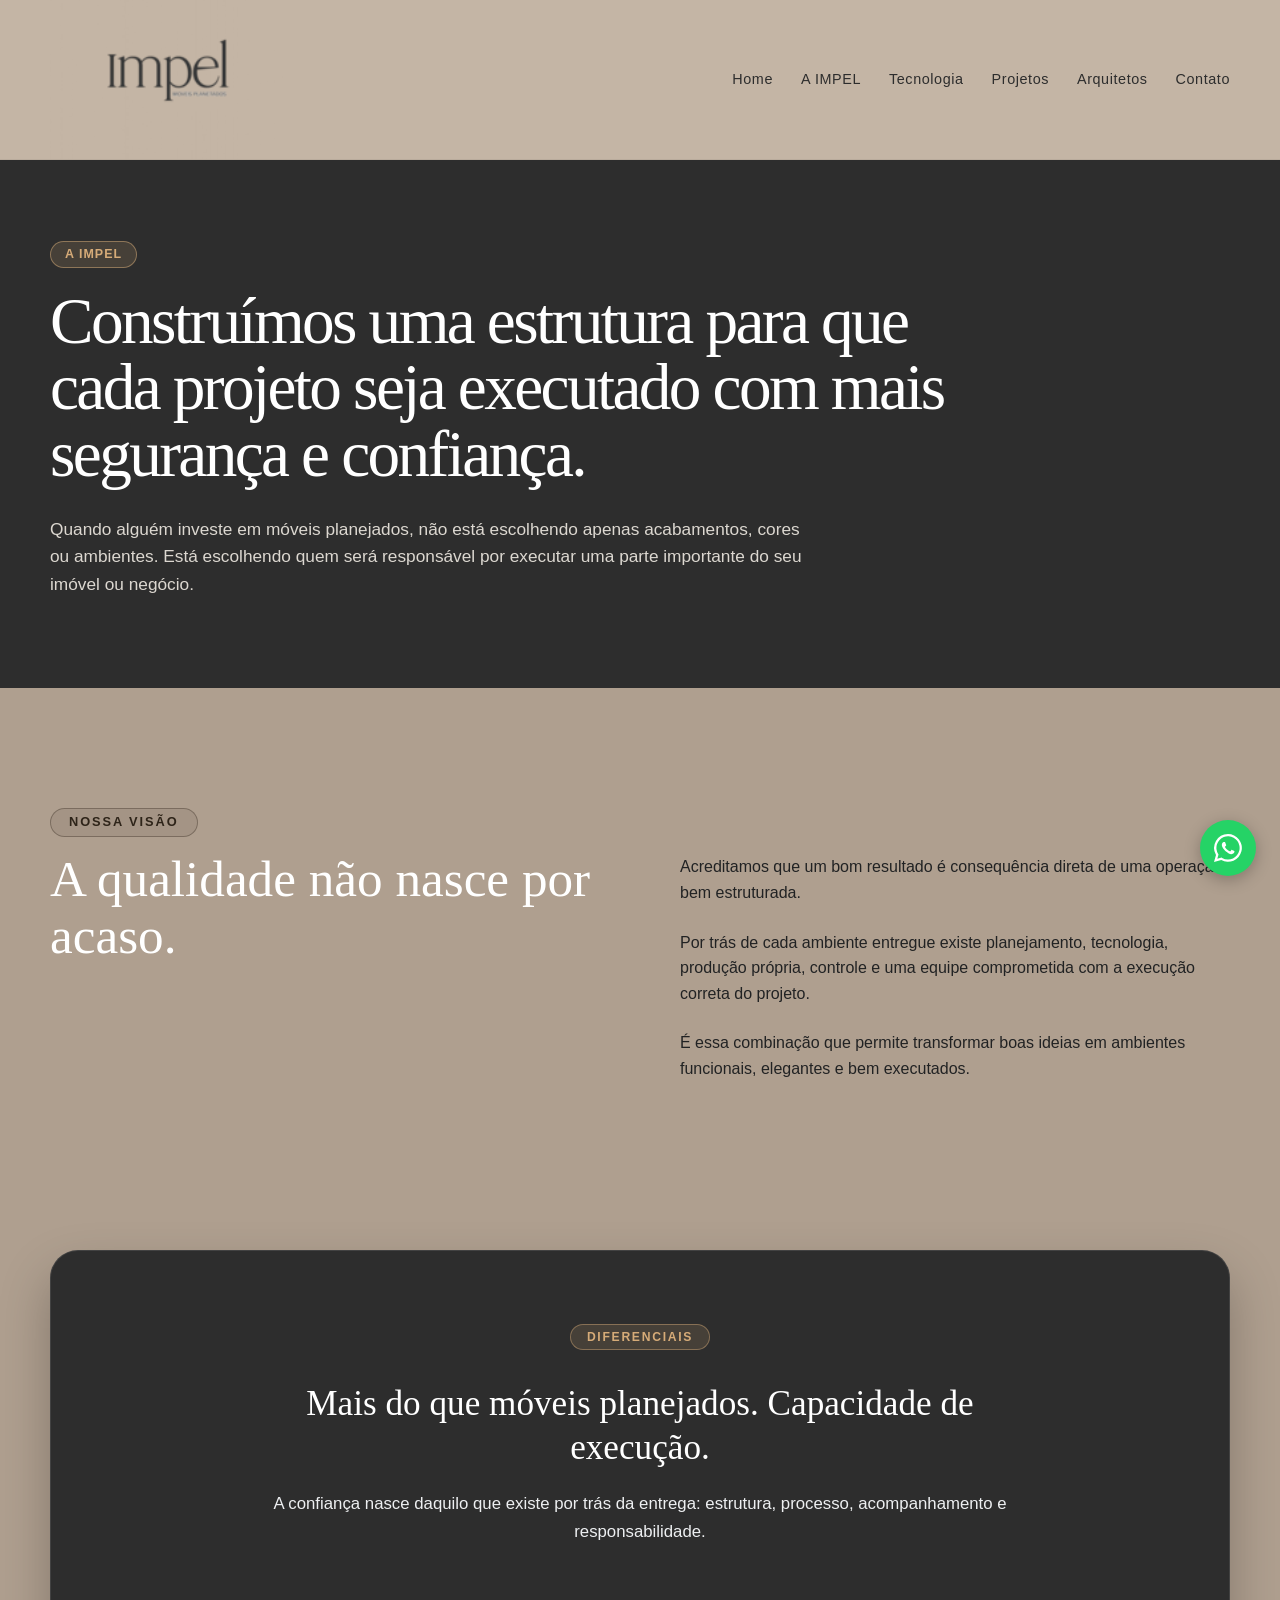
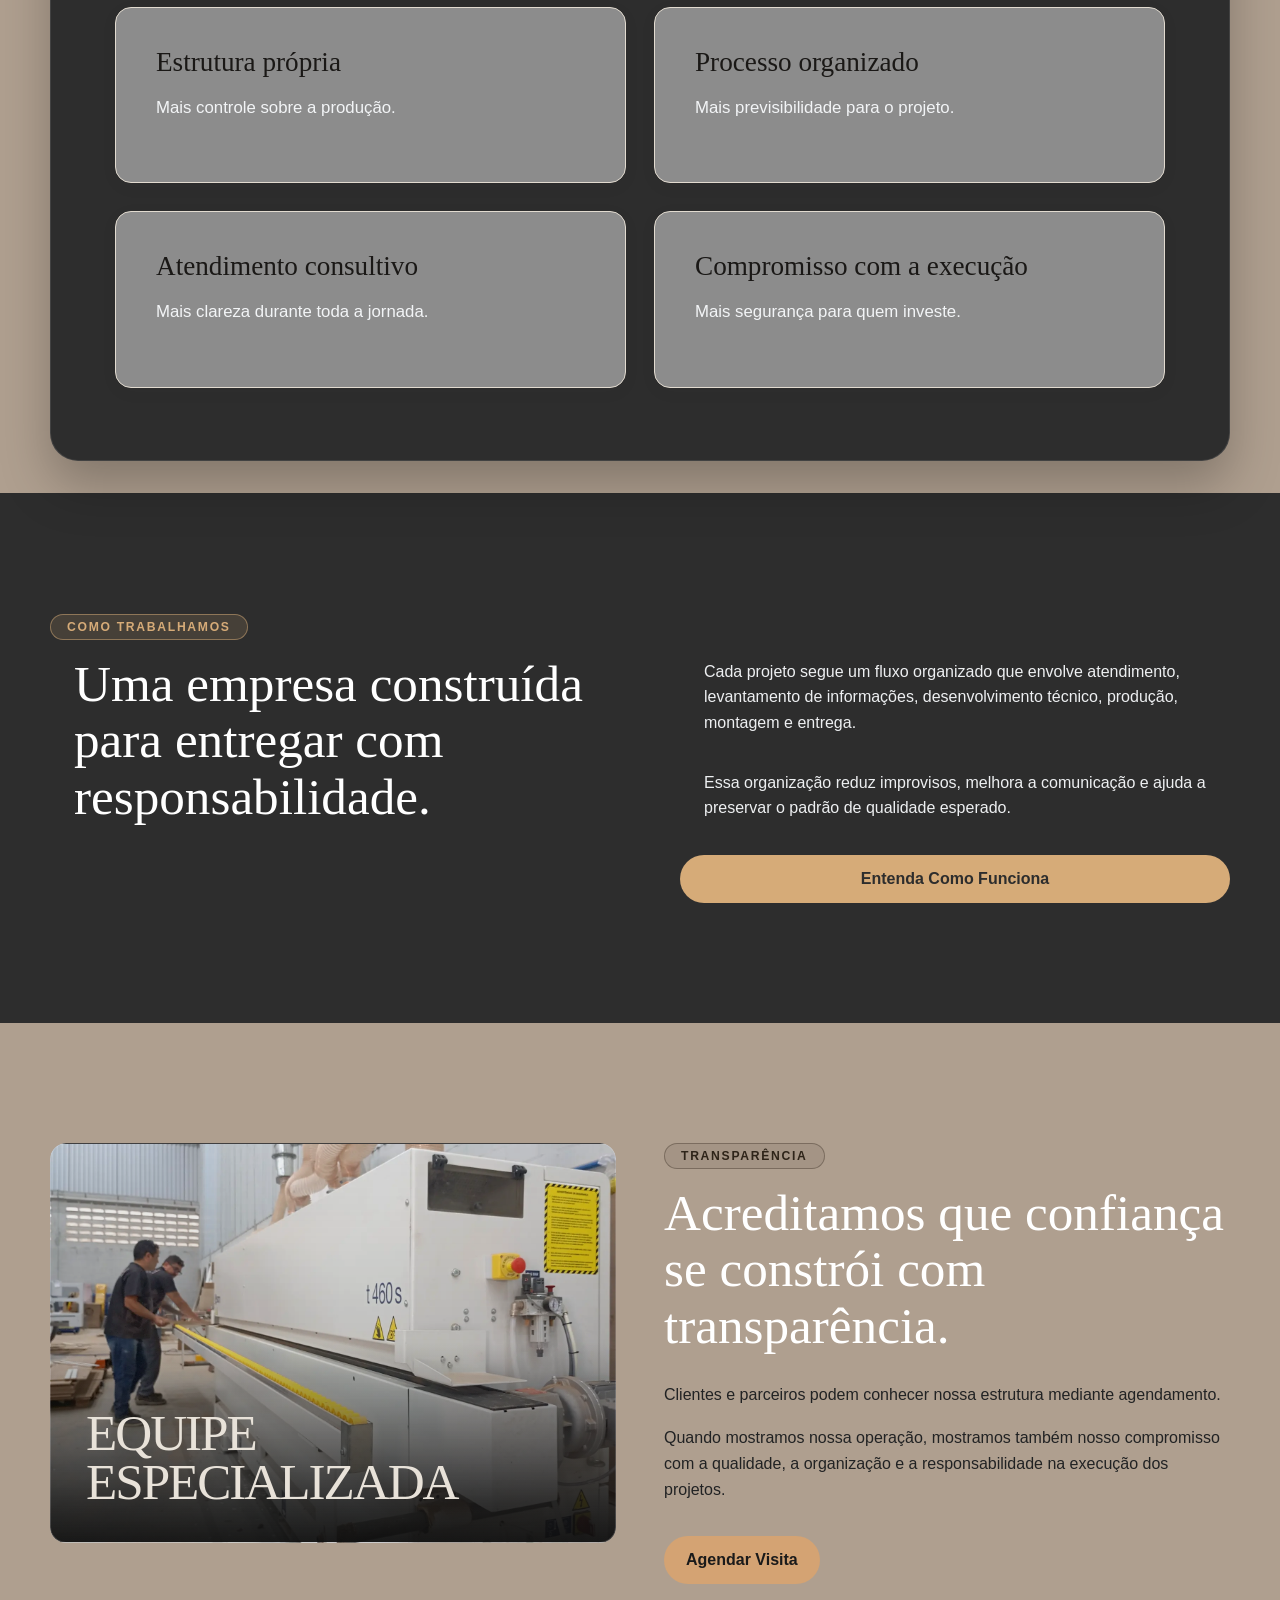
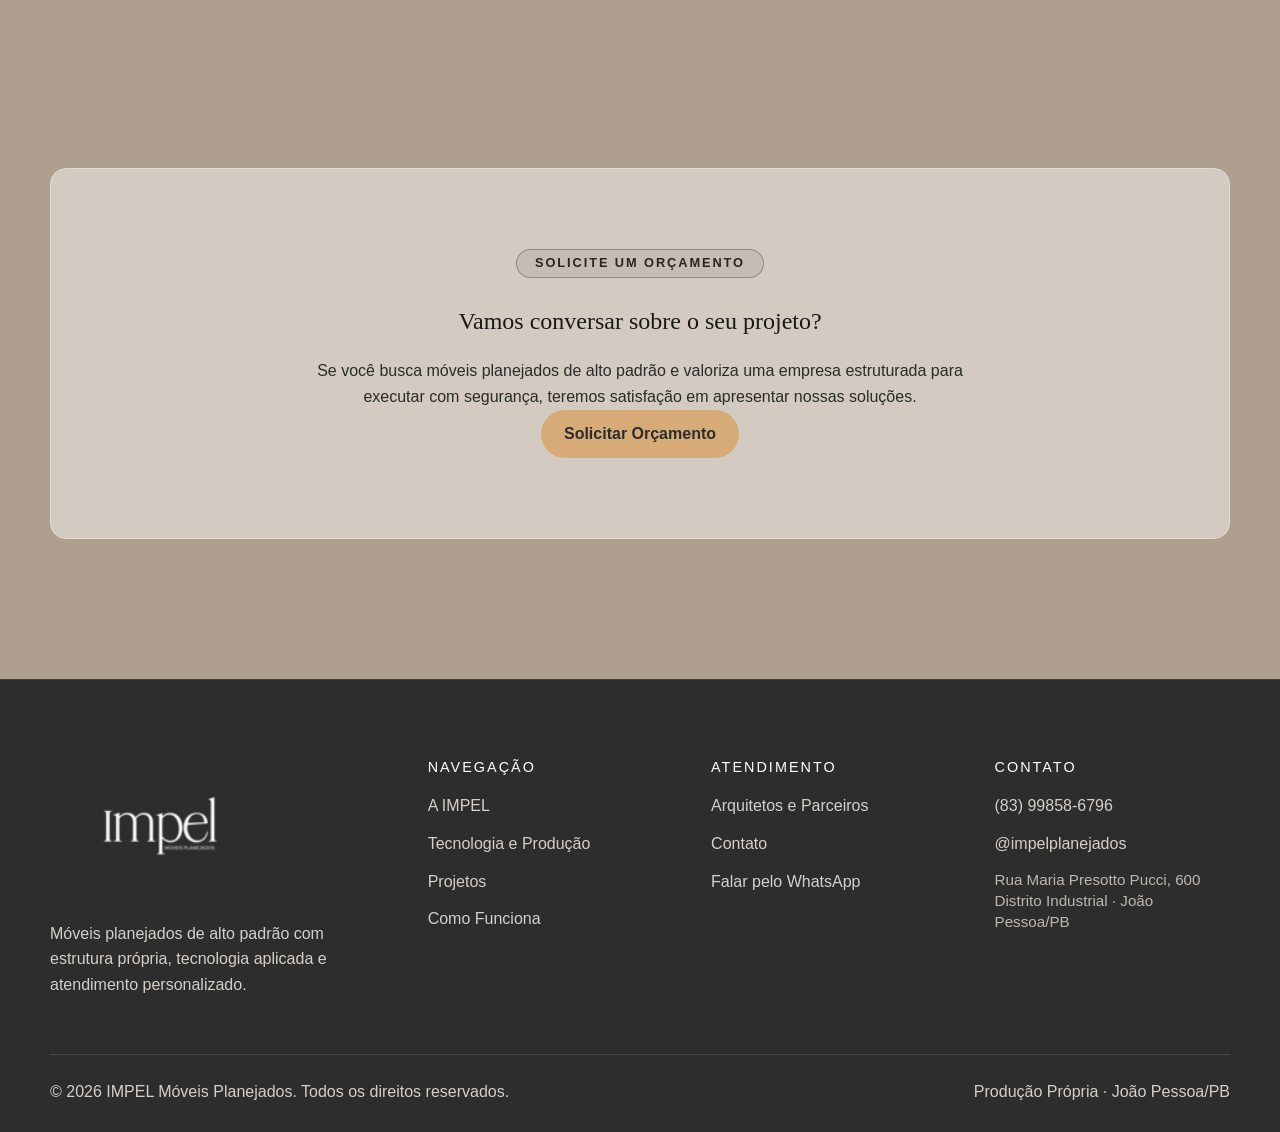
==== commit fa1bba71: "chore: atualizações finais do projeto" ====
--- a/a-impel.html
+++ b/a-impel.html
@@ -1,11 +1,13 @@
 <!DOCTYPE html>
 <html lang="pt-BR">
 <head>
+  <link rel="icon" type="image/svg+xml" href="assets/images/favicon.svg">
+  <link rel="icon" type="image/png" sizes="32x32" href="assets/images/favicon-32x32.png">
+  <link rel="shortcut icon" href="favicon.ico">
   <meta charset="UTF-8" />
   <meta name="viewport" content="width=device-width, initial-scale=1.0" />
 
   <title>A IMPEL | Estrutura, Processo e Confiança</title>
-  <link rel="icon" type="image/x-icon" href="/favicon.ico" />
   <link rel="apple-touch-icon" href="/assets/images/icon-192.png" />
   <meta name="description" content="Conheça a IMPEL e descubra por que estrutura, processo e capacidade de execução fazem diferença em um projeto de móveis planejados." />
   <link rel="canonical" href="https://impel-site.pages.dev/a-impel.html" />
@@ -139,7 +141,7 @@
             a organização e a responsabilidade na execução dos projetos.
           </p>
 
-          <a class="btn btn-primary" href=\"https://wa.me/5583998586796?text=Ol%C3%A1%2C%20gostaria%20de%20solicitar%20um%20or%C3%A7amento%20para%20meu%20projeto.\" target=\"_blank\" rel=\"noopener\">Agendar Visita</a>
+          <a class="btn btn-primary" href="https://wa.me/5583998586796?text=Ol%C3%A1%2C%20gostaria%20de%20solicitar%20um%20or%C3%A7amento%20para%20meu%20projeto." target="_blank" rel="noopener">Agendar Visita</a>
         </div>
       </div>
     </section>
@@ -154,8 +156,7 @@
         </p>
 
         <div class="hero-actions">
-          <a class="btn btn-primary" href=\"https://wa.me/5583998586796?text=Ol%C3%A1%2C%20gostaria%20de%20solicitar%20um%20or%C3%A7amento%20para%20meu%20projeto.\" target=\"_blank\" rel=\"noopener\">Solicitar Orçamento</a>
-          <button class="btn btn-secondary" data-whatsapp>Falar com um Especialista</button>
+          <a class="btn btn-primary" href="https://wa.me/5583998586796?text=Ol%C3%A1%2C%20gostaria%20de%20solicitar%20um%20or%C3%A7amento%20para%20meu%20projeto." target="_blank" rel="noopener">Solicitar Orçamento</a>
         </div>
       </div>
     </section>
@@ -163,7 +164,7 @@
 
   <div id="site-footer"></div>
 
-  <a class="whatsapp-float" href=\"https://wa.me/5583998586796?text=Ol%C3%A1%2C%20gostaria%20de%20solicitar%20um%20or%C3%A7amento%20para%20meu%20projeto.\" target=\"_blank\" rel=\"noopener\" style=\"text-decoration: none;\" aria-label="Falar no WhatsApp">
+  <a class="whatsapp-float" href="https://wa.me/5583998586796?text=Ol%C3%A1%2C%20gostaria%20de%20solicitar%20um%20or%C3%A7amento%20para%20meu%20projeto." target="_blank" rel="noopener" style="text-decoration: none;" aria-label="Falar no WhatsApp">
     <svg viewBox="0 0 32 32">
       <path d="M16 2a13.9 13.9 0 0 0-12 20.9L2 30l7.3-1.9A13.9 13.9 0 1 0 16 2zm0 25.5a11.5 11.5 0 0 1-5.9-1.6l-.4-.3-4.4 1.1 1.2-4.2-.3-.4A11.6 11.6 0 1 1 16 27.5zm6.4-8.6c-.3-.2-2-.9-2.3-1s-.5-.2-.7.2-.8 1-1 1.2-.4.2-.7 0a9.2 9.2 0 0 1-2.7-1.7 10.1 10.1 0 0 1-1.9-2.3c-.2-.3 0-.5.1-.7l.5-.6c.2-.2.3-.4.4-.6a.7.7 0 0 0 0-.7c-.1-.2-.7-1.7-.9-2.3s-.5-.5-.7-.5h-.6a1.2 1.2 0 0 0-.9.4 3.7 3.7 0 0 0-1.2 2.7 6.4 6.4 0 0 0 1.4 3.5 14.7 14.7 0 0 0 5.6 5 5 5 0 0 0 3.3.6 3.1 3.1 0 0 0 2.1-1.5 2.5 2.5 0 0 0 .2-1.5c-.1-.1-.3-.2-.6-.3z"/>
     </svg>
--- a/css/pages.css
+++ b/css/pages.css
@@ -1664,3 +1664,70 @@
   font-size: 0.95rem !important;
   line-height: 1.5 !important;
 }
+
+/* ========================================================
+   AJUSTE DE RESPONSIVIDADE: SEÇÃO TRANSPARÊNCIA / ESTRUTURA
+   ======================================================== */
+.structure-content .eyebrow {
+  white-space: nowrap !important;
+  width: fit-content !important;
+  max-width: 100% !important;
+  box-sizing: border-box !important;
+}
+
+@media (max-width: 768px) {
+  .structure-grid {
+    display: flex !important;
+    flex-direction: column !important;
+    gap: 2rem !important;
+  }
+
+  .structure-visual {
+    width: 100% !important;
+    max-width: 320px !important;
+    margin: 0 auto !important;
+  }
+
+  .structure-visual .image-placeholder span {
+    font-size: 1.4rem !important;
+    line-height: 1.2 !important;
+    text-align: center !important;
+    word-break: normal !important;
+    overflow-wrap: normal !important;
+    hyphens: manual !important;
+    white-space: normal !important;
+    padding: 0 10px !important;
+  }
+
+/* ========================================================
+   REGRAS CONSOLIDADAS: HERO, GRID, IMAGEM E CABEÇALHO
+   ======================================================== */
+
+.site-header .brand { width: 180px !important; min-width: 160px !important; }
+.site-header .brand img { width: 100% !important; height: auto !important; min-height: 44px !important; display: block !important; }
+
+section.hero { padding: 60px 0 80px 0 !important; background-color: #2D2D2D !important; width: 100% !important; display: block !important; box-sizing: border-box !important; }
+section.hero > .container, section.hero .hero-grid { margin-left: auto !important; margin-right: auto !important; box-sizing: border-box !important; }
+
+@media (min-width: 993px) {
+  section.hero .hero-grid { display: grid !important; grid-template-columns: 1.15fr 0.85fr !important; gap: 48px !important; align-items: center !important; padding: 0 1.5rem !important; }
+  section.hero .hero-content { text-align: left !important; margin: 0 !important; padding: 0 !important; }
+  section.hero .hero-content h1, section.hero .hero-content .hero-title { font-size: clamp(2.3rem, 3.5vw, 3.2rem) !important; line-height: 1.18 !important; margin-bottom: 20px !important; }
+  section.hero .hero-visual-card { height: 420px !important; min-height: 420px !important; width: 100% !important; max-width: 480px !important; margin-left: auto !important; margin-right: 0 !important; }
+}
+
+@media (max-width: 992px) {
+  section.hero { padding: 40px 0 50px 0 !important; }
+  section.hero .hero-grid { display: flex !important; flex-direction: column !important; gap: 32px !important; padding: 0 1.5rem !important; }
+  section.hero .hero-content { width: 100% !important; text-align: left !important; }
+  section.hero .hero-visual-card { width: 100% !important; max-width: 100% !important; height: 320px !important; min-height: 320px !important; margin: 0 !important; }
+  .site-header .header-cta-solid { display: none !important; }
+}
+
+.hero .hero-visual-card { position: relative !important; border-radius: 20px !important; overflow: hidden !important; display: flex !important; flex-direction: column !important; justify-content: flex-end !important; align-items: flex-start !important; padding: 0 !important; background-color: #1a1a1a !important; border: 1px solid rgba(255, 255, 255, 0.15) !important; box-shadow: 0 24px 48px rgba(0, 0, 0, 0.5) !important; }
+.hero-visual-card .hero-card-bg-img { position: absolute !important; top: 0 !important; left: 0 !important; width: 100% !important; height: 100% !important; object-fit: cover !important; z-index: 1 !important; transition: transform 0.6s ease !important; }
+.hero-visual-card:hover .hero-card-bg-img { transform: scale(1.04) !important; }
+.hero-visual-card .hero-card-overlay { position: relative !important; z-index: 2 !important; width: 100% !important; padding: 32px 30px !important; box-sizing: border-box !important; display: flex !important; flex-direction: column !important; align-items: flex-start !important; background: linear-gradient(180deg, transparent 0%, rgba(15, 15, 15, 0.4) 40%, rgba(15, 15, 15, 0.95) 100%) !important; }
+.hero-card-tag { white-space: nowrap !important; width: fit-content !important; display: inline-block !important; font-size: 0.72rem !important; letter-spacing: 0.14em !important; text-transform: uppercase !important; color: #D6AB78 !important; background: rgba(30, 30, 30, 0.85) !important; border: 1px solid rgba(214, 171, 120, 0.5) !important; padding: 5px 14px !important; border-radius: 9999px !important; margin-bottom: 12px !important; font-weight: 600 !important; }
+.hero-card-overlay p { font-family: var(--font-title, serif) !important; font-size: 1.6rem !important; line-height: 1.2 !important; color: #FFFFFF !important; margin: 0 0 6px 0 !important; text-shadow: 0 2px 8px rgba(0, 0, 0, 0.9) !important; }
+.hero-card-overlay .hero-card-sub { display: block !important; font-family: var(--font-body, sans-serif) !important; font-size: 0.95rem !important; font-weight: 300 !important; color: #E2E8F0 !important; line-height: 1.4 !important; text-shadow: 0 2px 6px rgba(0, 0, 0, 0.9) !important; }
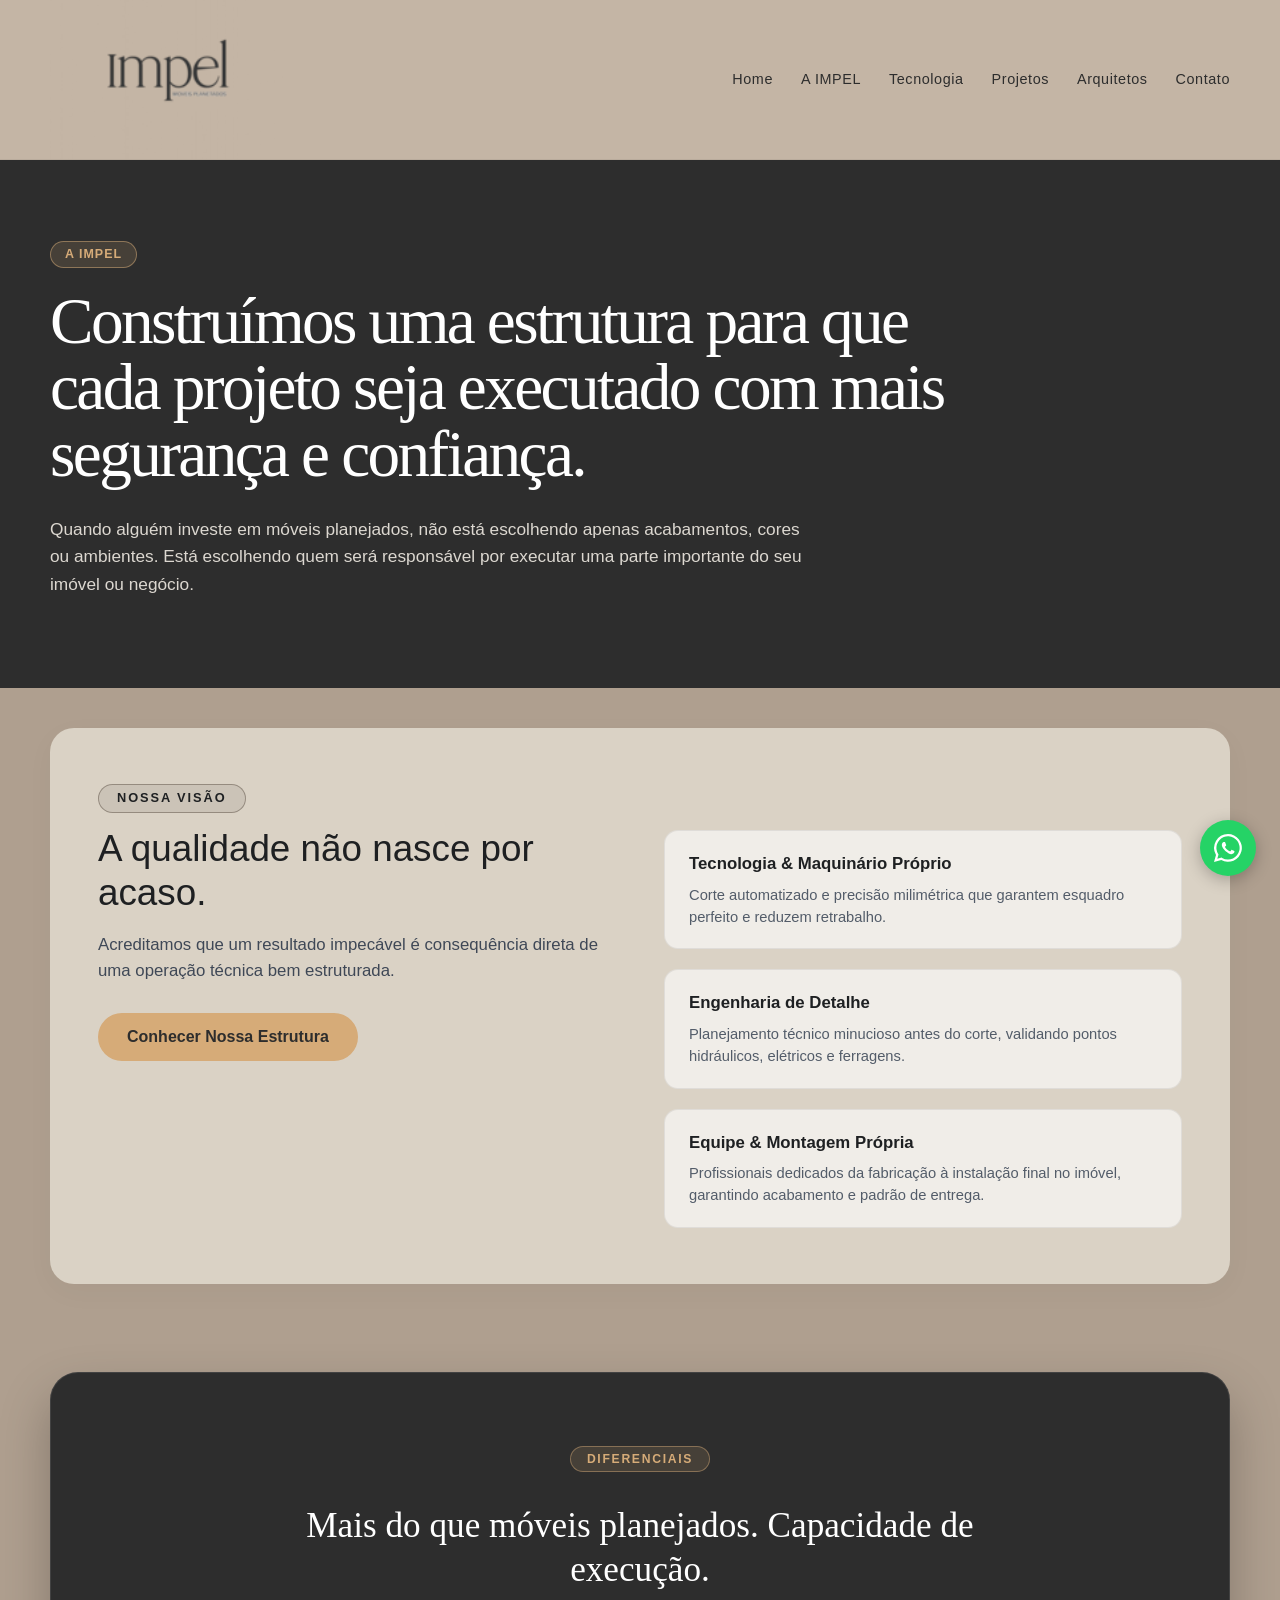
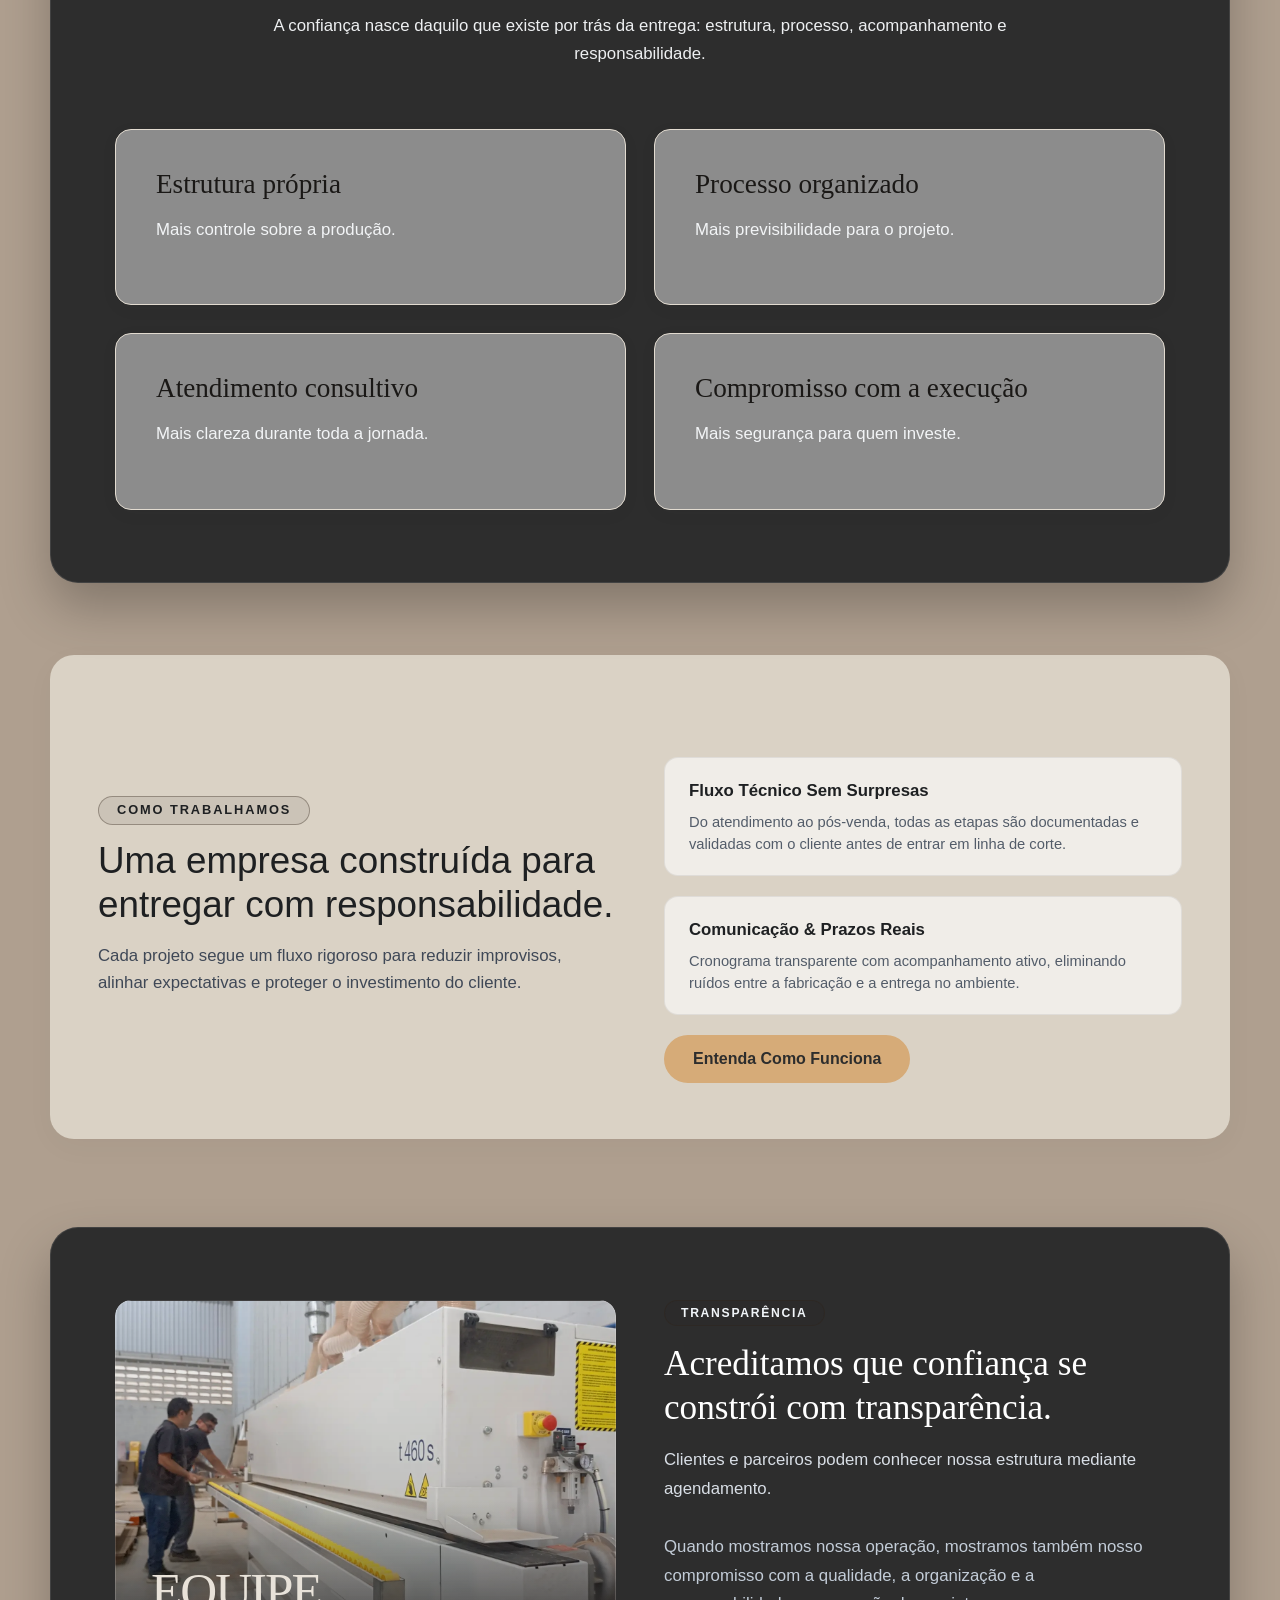
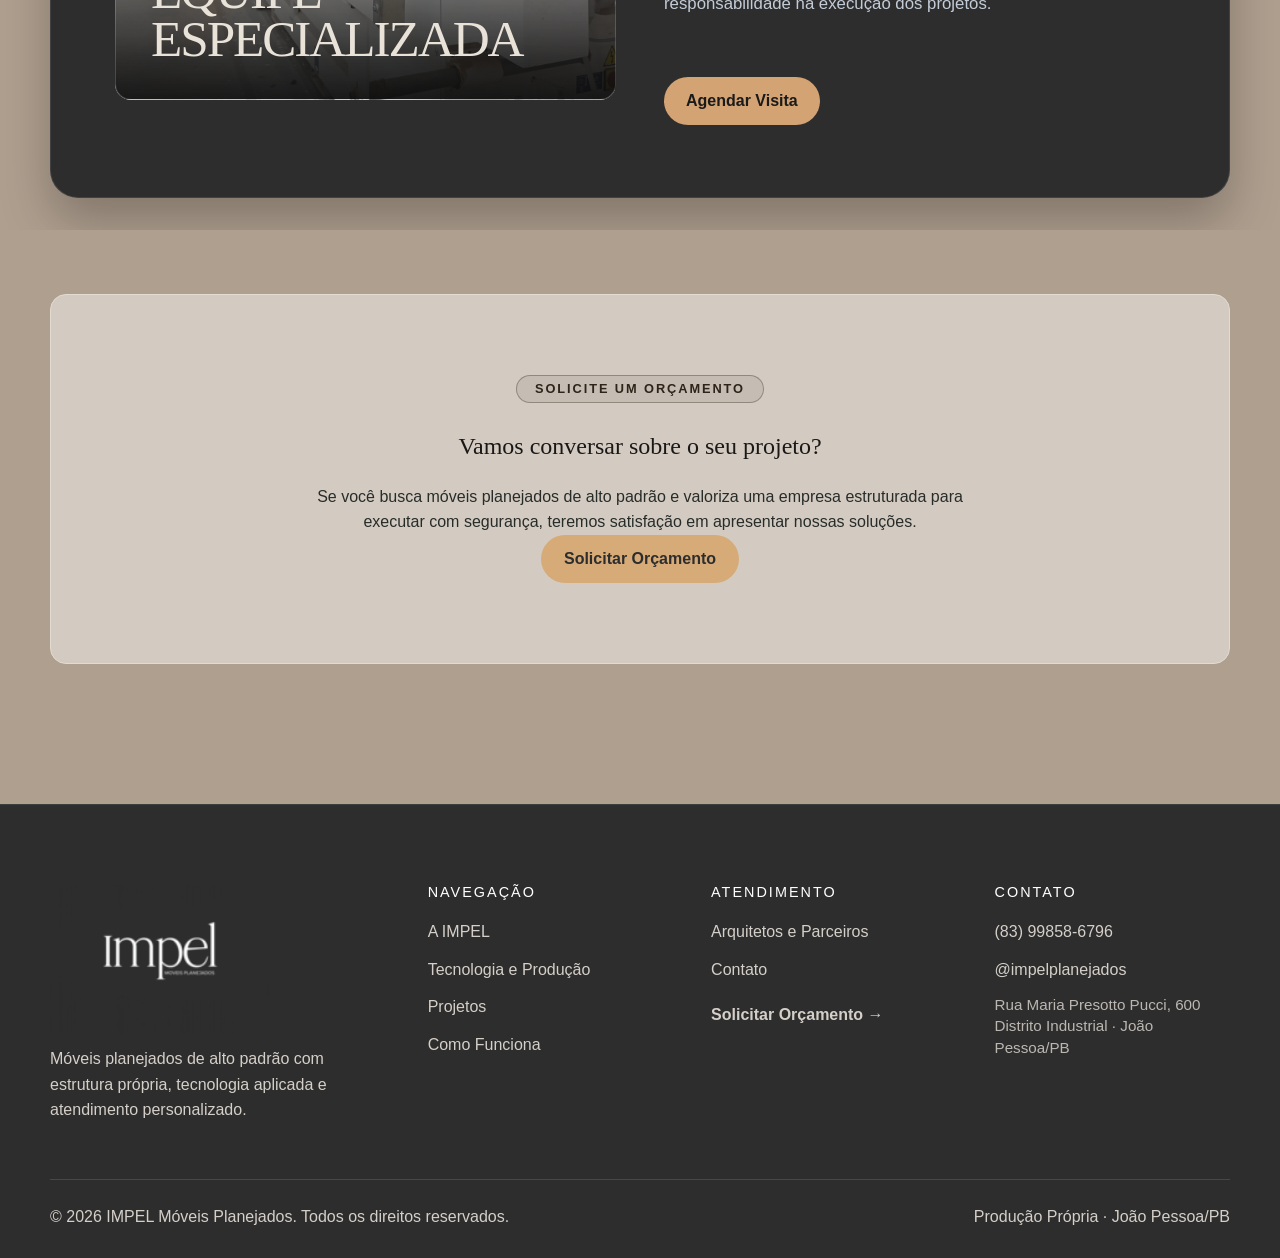
==== commit fe353069: "feat: centraliza funil em contato.html, padroniza zebra em projetos/arquitetos e ajusta CTAs" ====
--- a/a-impel.html
+++ b/a-impel.html
@@ -42,25 +42,32 @@
         </p>
       </div>
     </section>
-<section class="section">
-      <div class="container section-grid">
+<section class="section" style="padding: 40px 0;">
+      <div class="container section-grid" style="background: #DAD2C5; border-radius: 24px; padding: 56px 48px; box-shadow: 0 8px 30px rgba(0,0,0,0.03); align-items: start; gap: 48px;">
         <div>
-          <span class="eyebrow">Nossa visão</span>
-          <h2>A qualidade não nasce por acaso.</h2>
+          <span class="eyebrow" style="display: inline-block; background: rgba(30, 32, 34, 0.08); border: 1px solid rgba(30, 32, 34, 0.2); color: #1E2022 !important; font-weight: 700; letter-spacing: 0.1em; padding: 6px 18px; border-radius: 999px; margin-bottom: 18px;">Nossa visão</span>
+          <h2 style="color: #1E2022 !important; font-size: 2.3rem; line-height: 1.2; margin: 0 0 16px 0; font-family: inherit;">A qualidade não nasce por acaso.</h2>
+          <p style="font-size: 1.05rem; line-height: 1.6; margin-bottom: 28px; color: #374151 !important; font-weight: 500;">
+            Acreditamos que um resultado impecável é consequência direta de uma operação técnica bem estruturada.
+          </p>
+          <a class="btn btn-primary" href="tecnologia-e-producao.html" style="display: inline-flex !important; align-items: center !important; justify-content: center !important; padding: 14px 28px !important; line-height: 1 !important; text-align: center !important;">Conhecer Nossa Estrutura</a>
         </div>
 
-        <div class="section-text">
-          <p>
-            Acreditamos que um bom resultado é consequência direta de uma operação bem estruturada.
-          </p>
-          <p>
-            Por trás de cada ambiente entregue existe planejamento, tecnologia, produção própria,
-            controle e uma equipe comprometida com a execução correta do projeto.
-          </p>
-          <p>
-            É essa combinação que permite transformar boas ideias em ambientes funcionais,
-            elegantes e bem executados.
-          </p>
+        <div class="section-text" style="display: flex; flex-direction: column; gap: 20px;">
+          <div style="background: rgba(255, 255, 255, 0.6); padding: 20px 24px; border-radius: 14px; border: 1px solid rgba(30, 32, 34, 0.08);">
+            <strong style="display: block; color: #1E2022 !important; font-size: 1.05rem; margin-bottom: 6px;">Tecnologia & Maquinário Próprio</strong>
+            <p style="margin: 0; color: #4B5563 !important; font-size: 0.92rem; line-height: 1.5;">Corte automatizado e precisão milimétrica que garantem esquadro perfeito e reduzem retrabalho.</p>
+          </div>
+
+          <div style="background: rgba(255, 255, 255, 0.6); padding: 20px 24px; border-radius: 14px; border: 1px solid rgba(30, 32, 34, 0.08);">
+            <strong style="display: block; color: #1E2022 !important; font-size: 1.05rem; margin-bottom: 6px;">Engenharia de Detalhe</strong>
+            <p style="margin: 0; color: #4B5563 !important; font-size: 0.92rem; line-height: 1.5;">Planejamento técnico minucioso antes do corte, validando pontos hidráulicos, elétricos e ferragens.</p>
+          </div>
+
+          <div style="background: rgba(255, 255, 255, 0.6); padding: 20px 24px; border-radius: 14px; border: 1px solid rgba(30, 32, 34, 0.08);">
+            <strong style="display: block; color: #1E2022 !important; font-size: 1.05rem; margin-bottom: 6px;">Equipe & Montagem Própria</strong>
+            <p style="margin: 0; color: #4B5563 !important; font-size: 0.92rem; line-height: 1.5;">Profissionais dedicados da fabricação à instalação final no imóvel, garantindo acabamento e padrão de entrega.</p>
+          </div>
         </div>
       </div>
     </section>
@@ -100,29 +107,35 @@
       </div>
     </section>
 
-    <section class="section section-dark">
-      <div class="container section-grid">
+    <section class="section" style="padding: 40px 0;">
+      <div class="container section-grid" style="background: #DAD2C5; border-radius: 24px; padding: 56px 48px; box-shadow: 0 8px 30px rgba(0,0,0,0.03); align-items: center; gap: 48px;">
         <div>
-          <span class="eyebrow">Como trabalhamos</span>
-          <h2>Uma empresa construída para entregar com responsabilidade.</h2>
+          <span class="eyebrow" style="display: inline-block; background: rgba(30, 32, 34, 0.08); border: 1px solid rgba(30, 32, 34, 0.2); color: #1E2022 !important; font-weight: 700; letter-spacing: 0.1em; padding: 6px 18px; border-radius: 999px; margin-bottom: 18px;">Como trabalhamos</span>
+          <h2 style="color: #1E2022 !important; font-size: 2.3rem; line-height: 1.2; margin: 0 0 16px 0; font-family: inherit;">Uma empresa construída para entregar com responsabilidade.</h2>
+          <p style="font-size: 1.05rem; line-height: 1.6; margin: 0; color: #374151 !important; font-weight: 500;">
+            Cada projeto segue um fluxo rigoroso para reduzir improvisos, alinhar expectativas e proteger o investimento do cliente.
+          </p>
         </div>
 
-        <div class="section-text">
-          <p>
-            Cada projeto segue um fluxo organizado que envolve atendimento, levantamento de informações,
-            desenvolvimento técnico, produção, montagem e entrega.
-          </p>
-          <p>
-            Essa organização reduz improvisos, melhora a comunicação e ajuda a preservar o padrão
-            de qualidade esperado.
-          </p>
+        <div class="section-text" style="display: flex; flex-direction: column; gap: 20px;">
+          <div style="background: rgba(255, 255, 255, 0.6); padding: 20px 24px; border-radius: 14px; border: 1px solid rgba(30, 32, 34, 0.08);">
+            <strong style="display: block; color: #1E2022 !important; font-size: 1.05rem; margin-bottom: 6px;">Fluxo Técnico Sem Surpresas</strong>
+            <p style="margin: 0; color: #4B5563 !important; font-size: 0.92rem; line-height: 1.5;">Do atendimento ao pós-venda, todas as etapas são documentadas e validadas com o cliente antes de entrar em linha de corte.</p>
+          </div>
 
-          <a href="como-funciona.html" class="btn btn-light">Entenda Como Funciona</a>
+          <div style="background: rgba(255, 255, 255, 0.6); padding: 20px 24px; border-radius: 14px; border: 1px solid rgba(30, 32, 34, 0.08);">
+            <strong style="display: block; color: #1E2022 !important; font-size: 1.05rem; margin-bottom: 6px;">Comunicação & Prazos Reais</strong>
+            <p style="margin: 0; color: #4B5563 !important; font-size: 0.92rem; line-height: 1.5;">Cronograma transparente com acompanhamento ativo, eliminando ruídos entre a fabricação e a entrega no ambiente.</p>
+          </div>
+
+          <div>
+            <a href="como-funciona.html" class="btn btn-primary" style="display: inline-flex !important; align-items: center !important; justify-content: center !important; padding: 14px 28px !important; line-height: 1 !important; text-align: center !important;">Entenda Como Funciona</a>
+          </div>
         </div>
       </div>
     </section>
 
-    <section class="section structure-preview">
+    <section class="section section-muted structure-preview" style="padding: 40px 0;">
       <div class="container structure-grid">
         <div class="structure-visual">
           <div class="image-placeholder" data-bg style="background-image: url('/assets/fabrica/coladeira-borda-equipe.webp');">
@@ -131,17 +144,17 @@
         </div>
 
         <div class="structure-content">
-          <span class="eyebrow">Transparência</span>
-          <h2>Acreditamos que confiança se constrói com transparência.</h2>
-          <p>
+          <span class="eyebrow" style="display: inline-block; background: rgba(255, 255, 255, 0.1); border: 1px solid rgba(255, 255, 255, 0.25); color: #F1F5F9 !important; font-weight: 700; letter-spacing: 0.1em; padding: 6px 16px; border-radius: 999px; margin-bottom: 16px;">Transparência</span>
+          <h2 style="color: #FFFFFF !important; font-size: 2rem; margin-bottom: 16px; line-height: 1.2;">Acreditamos que confiança se constrói com transparência.</h2>
+          <p style="color: #E2E8F0 !important; font-size: 0.95rem; line-height: 1.6; margin-bottom: 12px;">
             Clientes e parceiros podem conhecer nossa estrutura mediante agendamento.
           </p>
-          <p>
+          <p style="color: #CBD5E1 !important; font-size: 0.95rem; line-height: 1.6; margin-bottom: 24px;">
             Quando mostramos nossa operação, mostramos também nosso compromisso com a qualidade,
             a organização e a responsabilidade na execução dos projetos.
           </p>
 
-          <a class="btn btn-primary" href="https://wa.me/5583998586796?text=Ol%C3%A1%2C%20gostaria%20de%20solicitar%20um%20or%C3%A7amento%20para%20meu%20projeto." target="_blank" rel="noopener">Agendar Visita</a>
+          <a class="btn btn-primary" href="contato.html"  >Agendar Visita</a>
         </div>
       </div>
     </section>
@@ -156,7 +169,7 @@
         </p>
 
         <div class="hero-actions">
-          <a class="btn btn-primary" href="https://wa.me/5583998586796?text=Ol%C3%A1%2C%20gostaria%20de%20solicitar%20um%20or%C3%A7amento%20para%20meu%20projeto." target="_blank" rel="noopener">Solicitar Orçamento</a>
+          <a class="btn btn-primary" href="contato.html"  >Solicitar Orçamento</a>
         </div>
       </div>
     </section>
--- a/css/pages.css
+++ b/css/pages.css
@@ -1731,3 +1731,148 @@
 .hero-card-tag { white-space: nowrap !important; width: fit-content !important; display: inline-block !important; font-size: 0.72rem !important; letter-spacing: 0.14em !important; text-transform: uppercase !important; color: #D6AB78 !important; background: rgba(30, 30, 30, 0.85) !important; border: 1px solid rgba(214, 171, 120, 0.5) !important; padding: 5px 14px !important; border-radius: 9999px !important; margin-bottom: 12px !important; font-weight: 600 !important; }
 .hero-card-overlay p { font-family: var(--font-title, serif) !important; font-size: 1.6rem !important; line-height: 1.2 !important; color: #FFFFFF !important; margin: 0 0 6px 0 !important; text-shadow: 0 2px 8px rgba(0, 0, 0, 0.9) !important; }
 .hero-card-overlay .hero-card-sub { display: block !important; font-family: var(--font-body, sans-serif) !important; font-size: 0.95rem !important; font-weight: 300 !important; color: #E2E8F0 !important; line-height: 1.4 !important; text-shadow: 0 2px 6px rgba(0, 0, 0, 0.9) !important; }
+
+/* ========================================================
+   ESTILOS DO FORMULÁRIO DE TRIAGEM INTERATIVA (QUIZ)
+   ======================================================== */
+.quiz-progress-bar {
+  width: 100%;
+  height: 6px;
+  background: rgba(255, 255, 255, 0.1);
+  border-radius: 999px;
+  overflow: hidden;
+  margin-bottom: 8px;
+}
+
+.quiz-progress-fill {
+  height: 100%;
+  background: #D6AB78;
+  transition: width 0.3s ease;
+}
+
+.quiz-step-counter {
+  font-size: 0.85rem;
+  color: #D6AB78;
+  font-weight: 500;
+  text-transform: uppercase;
+  letter-spacing: 0.08em;
+  margin-bottom: 1.2rem;
+}
+
+.quiz-label {
+  display: block;
+  font-size: 0.95rem;
+  color: #E2E8F0;
+  font-weight: 600;
+  margin-bottom: 8px;
+}
+
+.quiz-options-grid {
+  display: grid;
+  grid-template-columns: repeat(auto-fit, minmax(140px, 1fr));
+  gap: 10px;
+  margin-bottom: 12px;
+}
+
+.quiz-btn {
+  background: rgba(255, 255, 255, 0.03);
+  border: 1px solid rgba(255, 255, 255, 0.15);
+  color: #F8FAFC;
+  padding: 12px 14px;
+  border-radius: 8px;
+  font-size: 0.88rem;
+  text-align: center;
+  cursor: pointer;
+  transition: all 0.2s ease;
+  line-height: 1.3;
+}
+
+.quiz-btn:hover {
+  border-color: #D6AB78;
+  background: rgba(214, 171, 120, 0.08);
+}
+
+.quiz-btn.selected {
+  background: rgba(214, 171, 120, 0.18) !important;
+  border-color: #D6AB78 !important;
+  color: #D6AB78 !important;
+  font-weight: 600;
+  box-shadow: 0 0 12px rgba(214, 171, 120, 0.2);
+}
+
+.btn-secondary {
+  background: transparent;
+  border: 1px solid rgba(255, 255, 255, 0.2);
+  color: #CBD5E1;
+  padding: 12px 20px;
+  border-radius: 6px;
+  cursor: pointer;
+  transition: 0.2s;
+}
+
+.btn-secondary:hover {
+  background: rgba(255, 255, 255, 0.05);
+  color: #FFF;
+}
+
+/* ========================================================
+   ESTILOS DO FORMULÁRIO DE TRIAGEM INTERATIVA (QUIZ)
+   ======================================================== */
+.quiz-progress-bar { width: 100%; height: 6px; background: rgba(255, 255, 255, 0.1); border-radius: 999px; overflow: hidden; margin-bottom: 8px; }
+.quiz-progress-fill { height: 100%; background: #D6AB78; transition: width 0.3s ease; }
+.quiz-step-counter { font-size: 0.85rem; color: #D6AB78; font-weight: 500; text-transform: uppercase; letter-spacing: 0.08em; margin-bottom: 1.2rem; }
+.quiz-label { display: block; font-size: 0.95rem; color: #E2E8F0; font-weight: 600; margin-bottom: 8px; }
+.quiz-options-grid { display: grid; grid-template-columns: repeat(auto-fit, minmax(140px, 1fr)); gap: 10px; margin-bottom: 12px; }
+.quiz-btn { background: rgba(255, 255, 255, 0.03); border: 1px solid rgba(255, 255, 255, 0.15); color: #F8FAFC; padding: 12px 14px; border-radius: 8px; font-size: 0.88rem; text-align: center; cursor: pointer; transition: all 0.2s ease; line-height: 1.3; }
+.quiz-btn:hover { border-color: #D6AB78; background: rgba(214, 171, 120, 0.08); }
+.btn-secondary { background: transparent; border: 1px solid rgba(255, 255, 255, 0.2); color: #CBD5E1; padding: 12px 20px; border-radius: 6px; cursor: pointer; transition: 0.2s; }
+.btn-secondary:hover { background: rgba(255, 255, 255, 0.05); color: #FFF; }
+.quiz-progress-bar { width: 100%; height: 6px; background: rgba(255,255,255,0.1); border-radius: 999px; overflow: hidden; margin-bottom: 8px; }
+.quiz-progress-fill { height: 100%; background: #D6AB78; transition: width 0.3s ease; }
+.quiz-step-counter { font-size: 0.85rem; color: #D6AB78; font-weight: 500; text-transform: uppercase; letter-spacing: 0.08em; margin-bottom: 1.2rem; }
+.quiz-label { display: block; font-size: 0.95rem; color: #E2E8F0; font-weight: 600; margin-bottom: 8px; }
+.quiz-options-grid { display: grid; grid-template-columns: repeat(auto-fit, minmax(140px, 1fr)); gap: 10px; margin-bottom: 12px; }
+.quiz-btn { background: rgba(255,255,255,0.03); border: 1px solid rgba(255,255,255,0.15); color: #F8FAFC; padding: 12px 14px; border-radius: 8px; font-size: 0.88rem; text-align: center; cursor: pointer; transition: all 0.2s ease; line-height: 1.3; }
+.quiz-btn:hover { border-color: #D6AB78; background: rgba(214,171,120,0.08); }
+.quiz-btn.selected { background: rgba(214,171,120,0.18) !important; border-color: #D6AB78 !important; color: #D6AB78 !important; font-weight: 600; box-shadow: 0 0 12px rgba(214,171,120,0.2); }
+.btn-secondary { background: transparent; border: 1px solid rgba(255,255,255,0.2); color: #CBD5E1; padding: 12px 20px; border-radius: 6px; cursor: pointer; transition: 0.2s; }
+.btn-secondary:hover { background: rgba(255,255,255,0.05); color: #FFF; }
+
+/* AJUSTE DE CONTRASTE - PROCESSO PRODUTIVO */
+.production-steps .step-card {
+  background: #FAF8F5 !important;
+  border: 1px solid rgba(45, 45, 45, 0.12) !important;
+  border-radius: 12px !important;
+  padding: 32px 24px !important;
+  box-shadow: 0 4px 16px rgba(0, 0, 0, 0.04) !important;
+  transition: transform 0.2s ease, border-color 0.2s ease, box-shadow 0.2s ease !important;
+}
+
+.production-steps .step-card:hover {
+  transform: translateY(-2px);
+  border-color: #C5A265 !important;
+  box-shadow: 0 8px 24px rgba(0, 0, 0, 0.08) !important;
+}
+
+.production-steps .step-card span {
+  color: #B38646 !important;
+  font-size: 2.2rem !important;
+  font-weight: 700 !important;
+  letter-spacing: -0.02em;
+  margin-bottom: 12px !important;
+  opacity: 1 !important;
+}
+
+.production-steps .step-card h3 {
+  color: #1A1D20 !important;
+  font-size: 1.15rem !important;
+  font-weight: 600 !important;
+  margin-bottom: 10px !important;
+}
+
+.production-steps .step-card p {
+  color: #4A4E54 !important;
+  font-size: 0.9rem !important;
+  line-height: 1.5 !important;
+  margin: 0 !important;
+}
